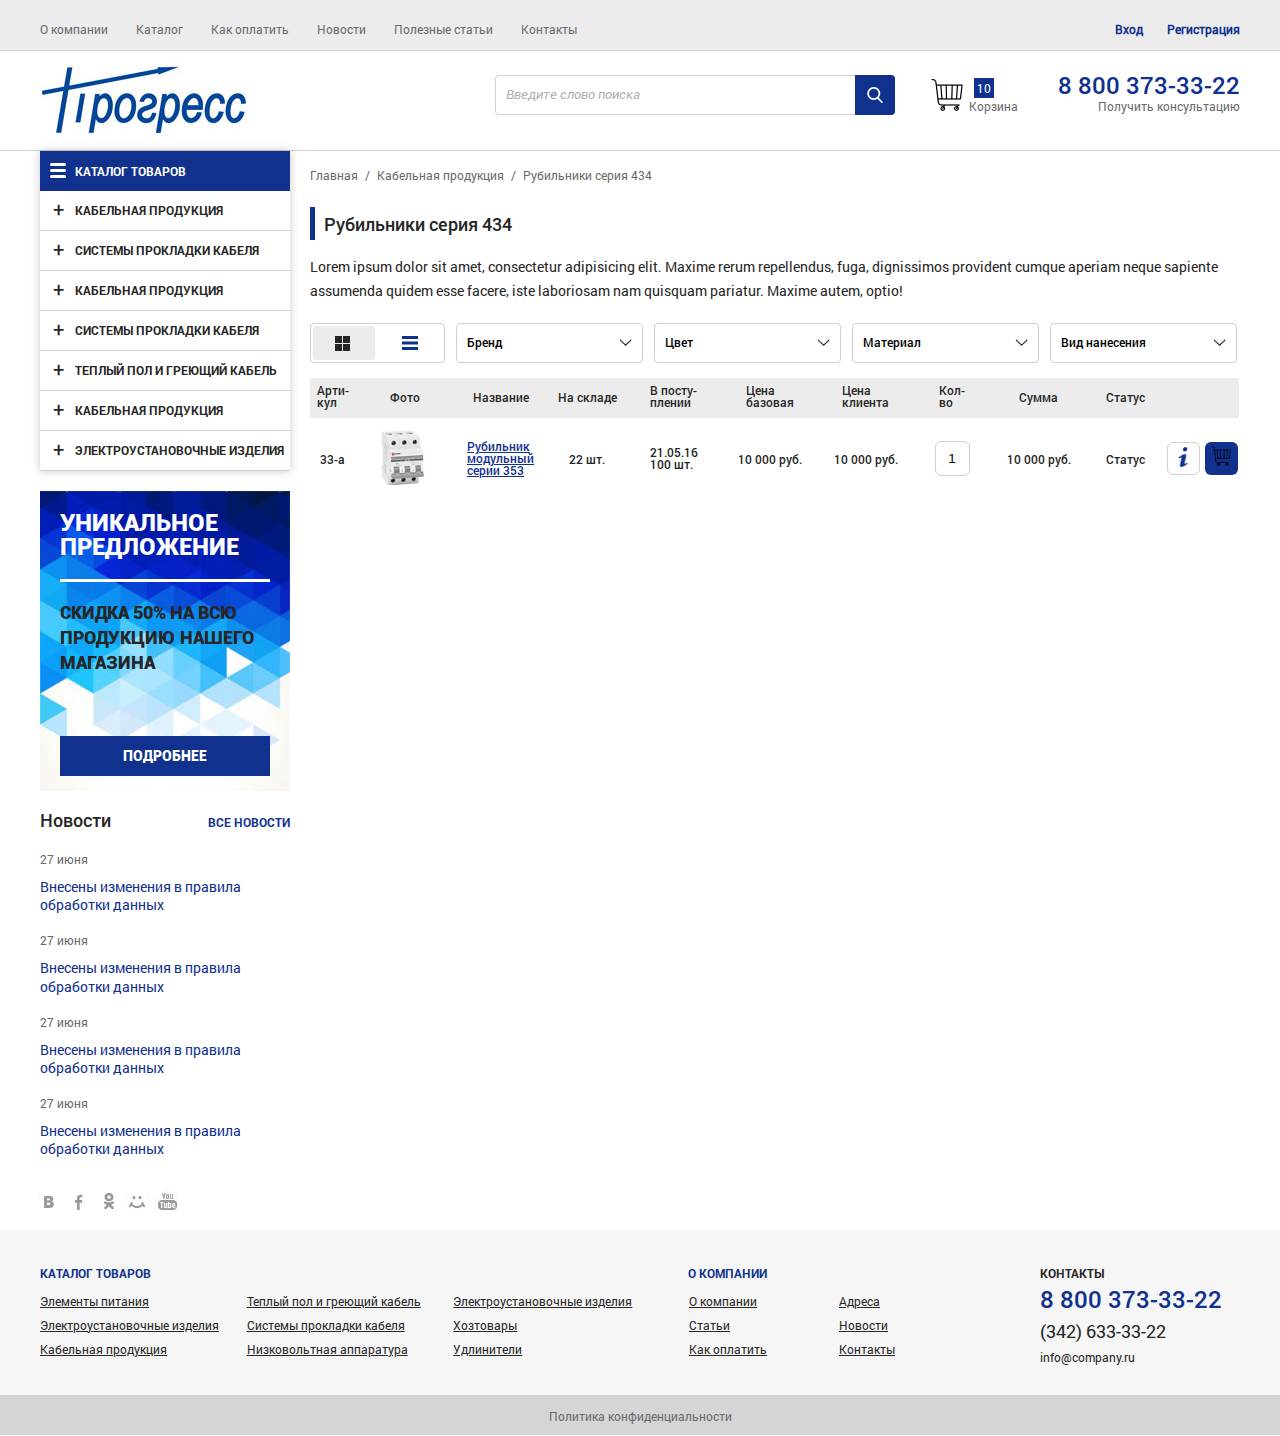
==== catalog in 1.html @ 2bf1ec5b "1" ====
<!DOCTYPE html>
<!--[if lt IE 7]><html lang="ru" class="lt-ie9 lt-ie8 lt-ie7"><![endif]-->
<!--[if IE 7]><html lang="ru" class="lt-ie9 lt-ie8"><![endif]-->
<!--[if IE 8]><html lang="ru" class="lt-ie9"><![endif]-->
<!--[if gt IE 8]><!-->
<html lang="ru">
<!--<![endif]-->

<head>
	<meta charset="utf-8" />
	<title>Прогресс</title>
	<meta name="description" content="" />
	<meta http-equiv="X-UA-Compatible" content="IE=edge" />
	<meta name="viewport" content="width=device-width, initial-scale=1">
	<link rel="stylesheet" href="css/fonts.css" />
	<link rel="stylesheet" href="css/main.css" />
	<link rel="stylesheet" href="css/responsive.css" />
	<link rel="stylesheet" href="libs/fancybox/jquery.fancybox.css" />
</head>

<body>
	<div class="wrapper">
		<header class="main_header">
			<div class="top_head">
				<div class="top_head_content">
					<div class="header_menu_btn">
						<div class="header_menu"></div>
					</div>
					<nav class="header_nav">
						<ul>
							<li><a href="">О компании</a></li>
							<li><a href="">Каталог</a></li>
							<li><a href="">Как оплатить</a></li>
							<li><a href="">Новости</a></li>
							<li><a href="">Полезные статьи</a></li>
							<li><a href="">Контакты</a></li>
						</ul>
					</nav>
					<nav class="header_nav_log">
						<ul>
							<li><a href="">Вход</a></li>
							<li><a href="">Регистрация</a></li>
						</ul>
					</nav>
				</div>
			</div>
			<div class="bottom_head">
				<div class="bottom_head_content">
					<div class="main_logo">Прогресс</div>
					<div class="bottom_head_r_block">
						<div class="search">
							<form action="">
								<input type="search" placeholder="Введите слово поиска" class="search__input">
								<input type="submit" value="" class="search__submit" value="">
								<div class="close_search" onclick="event.stopPropagation()"> &times;</div>
							</form>
						</div>
						<div class="mobile_phone"></div>
						<a class="head_cart">
							<div class="head_cart__img">
								<img src="img/cart.png" alt="">
							</div>
							<div class="head_cart_val">10</div>
							<br>
							<span>Корзина</span>
						</a>
						<div class="head_tel">
							<div class="cross">
								&times;
							</div>
							<span>Наш телефон:</span>
							<a href="tel:+88003733322" class="mobile_tel">8 800 373-33-22</a>
							<a href="#callback" class="order_call fancybox">Получить консультацию</a>
						</div>
					</div>
				</div>
			</div>
		</header>
		<!-- header -->
		<div class="content">
			<article class="main_content">
				<aside class="left_aside">
					<ul class="aside_catalog">
						<h2>Каталог товаров 
							<div class="mobile_catalog_img">
								<img class="mob_cg_btn" src="img/down.png" alt="">
							</div>
						</h2>
						<li><a href=""><span>Кабельная продукция</span></a>
							<ul class="aside_catalog_lev_2">
								<li onclick="event.stopPropagation()"><a href=""><span>Выключатель нагрузки</span></a>
									<ul class="aside_catalog_lev_3">
										<li onclick="event.stopPropagation()"><a href=""><span>Выключатель нагрузки 2</span></a>
											<ul class="aside_catalog_lev_4">
												<li onclick="event.stopPropagation()"><a href=""><span>Выключатель нагрузки 3</span></a>
													<ul class="aside_catalog_lev_5">
														<li onclick="event.stopPropagation()"><a href=""><span>Выключатель нагрузки 4000</span></a>
														</li>
														<li onclick="event.stopPropagation()"><a href=""><span>Выключатель нагрузки 4000</span></a>
														</li>
														<li onclick="event.stopPropagation()"><a href=""><span>Выключатель нагрузки 4000</span></a>
														</li>
													</ul>
												</li>
												<li onclick="event.stopPropagation()"><a href=""><span>Выключатель нагрузки 3</span></a>
													<ul class="aside_catalog_lev_5">
														<li onclick="event.stopPropagation()"><a href=""><span>Выключатель нагрузки 4000</span></a>
														</li>
														<li onclick="event.stopPropagation()"><a href=""><span>Выключатель нагрузки 4000</span></a>
														</li>
														<li onclick="event.stopPropagation()"><a href=""><span>Выключатель нагрузки 4000</span></a>
														</li>
													</ul>
												</li>
												<li onclick="event.stopPropagation()"><a href=""><span>Выключатель нагрузки 3</span></a>
													<ul class="aside_catalog_lev_5">
														<li onclick="event.stopPropagation()"><a href=""><span>Выключатель нагрузки 4000</span></a>
														</li>
														<li onclick="event.stopPropagation()"><a href=""><span>Выключатель нагрузки 4000</span></a>
														</li>
														<li onclick="event.stopPropagation()"><a href=""><span>Выключатель нагрузки 4000</span></a>
														</li>
													</ul>
												</li>
											</ul>
										</li>
										<li onclick="event.stopPropagation()"><a href=""><span>Выключатель нагрузки 2</span></a>
											<ul class="aside_catalog_lev_4">
												<li onclick="event.stopPropagation()"><a href=""><span>Выключатель нагрузки 3</span></a>
													<ul class="aside_catalog_lev_5">
														<li onclick="event.stopPropagation()"><a href=""><span>Выключатель нагрузки 4000</span></a>
														</li>
														<li onclick="event.stopPropagation()"><a href=""><span>Выключатель нагрузки 4000</span></a>
														</li>
														<li onclick="event.stopPropagation()"><a href=""><span>Выключатель нагрузки 4000</span></a>
														</li>
													</ul>
												</li>
												<li onclick="event.stopPropagation()"><a href=""><span>Выключатель нагрузки 3</span></a>
													<ul class="aside_catalog_lev_5">
														<li onclick="event.stopPropagation()"><a href=""><span>Выключатель нагрузки 4000</span></a>
														</li>
														<li onclick="event.stopPropagation()"><a href=""><span>Выключатель нагрузки 4000</span></a>
														</li>
														<li onclick="event.stopPropagation()"><a href=""><span>Выключатель нагрузки 4000</span></a>
														</li>
													</ul>
												</li>
												<li onclick="event.stopPropagation()"><a href=""><span>Выключатель нагрузки 3</span></a>
													<ul class="aside_catalog_lev_5">
														<li onclick="event.stopPropagation()"><a href=""><span>Выключатель нагрузки 4000</span></a>
														</li>
														<li onclick="event.stopPropagation()"><a href=""><span>Выключатель нагрузки 4000</span></a>
														</li>
														<li onclick="event.stopPropagation()"><a href=""><span>Выключатель нагрузки 4000</span></a>
														</li>
													</ul>
												</li>
											</ul>
										</li>
										<li onclick="event.stopPropagation()"><a href=""><span>Выключатель нагрузки 2</span></a>
											<ul class="aside_catalog_lev_4">
												<li onclick="event.stopPropagation()"><a href=""><span>Выключатель нагрузки 3</span></a>
													<ul class="aside_catalog_lev_5">
														<li onclick="event.stopPropagation()"><a href=""><span>Выключатель нагрузки 4000</span></a>
														</li>
														<li onclick="event.stopPropagation()"><a href=""><span>Выключатель нагрузки 4000</span></a>
														</li>
														<li onclick="event.stopPropagation()"><a href=""><span>Выключатель нагрузки 4000</span></a>
														</li>
													</ul>
												</li>
												<li onclick="event.stopPropagation()"><a href=""><span>Выключатель нагрузки 3</span></a>
													<ul class="aside_catalog_lev_5">
														<li onclick="event.stopPropagation()"><a href=""><span>Выключатель нагрузки 4000</span></a>
														</li>
														<li onclick="event.stopPropagation()"><a href=""><span>Выключатель нагрузки 4000</span></a>
														</li>
														<li onclick="event.stopPropagation()"><a href=""><span>Выключатель нагрузки 4000</span></a>
														</li>
													</ul>
												</li>
												<li onclick="event.stopPropagation()"><a href=""><span>Выключатель нагрузки 3</span></a>
													<ul class="aside_catalog_lev_5">
														<li onclick="event.stopPropagation()"><a href=""><span>Выключатель нагрузки 4000</span></a>
														</li>
														<li onclick="event.stopPropagation()"><a href=""><span>Выключатель нагрузки 4000</span></a>
														</li>
														<li onclick="event.stopPropagation()"><a href=""><span>Выключатель нагрузки 4000</span></a>
														</li>
													</ul>
												</li>
											</ul>
										</li>
									</ul>
								</li>
								<li onclick="event.stopPropagation()"><a href=""><span>Выключатель нагрузки</span></a>
									<ul class="aside_catalog_lev_3">
										<li onclick="event.stopPropagation()"><a href=""><span>Выключатель нагрузки 2</span></a>
											<ul class="aside_catalog_lev_4">
												<li onclick="event.stopPropagation()"><a href=""><span>Выключатель нагрузки 3</span></a>
													<ul class="aside_catalog_lev_5">
														<li onclick="event.stopPropagation()"><a href=""><span>Выключатель нагрузки 4000</span></a>
														</li>
														<li onclick="event.stopPropagation()"><a href=""><span>Выключатель нагрузки 4000</span></a>
														</li>
														<li onclick="event.stopPropagation()"><a href=""><span>Выключатель нагрузки 4000</span></a>
														</li>
													</ul>
												</li>
												<li onclick="event.stopPropagation()"><a href=""><span>Выключатель нагрузки 3</span></a>
													<ul class="aside_catalog_lev_5">
														<li onclick="event.stopPropagation()"><a href=""><span>Выключатель нагрузки 4000</span></a>
														</li>
														<li onclick="event.stopPropagation()"><a href=""><span>Выключатель нагрузки 4000</span></a>
														</li>
														<li onclick="event.stopPropagation()"><a href=""><span>Выключатель нагрузки 4000</span></a>
														</li>
													</ul>
												</li>
												<li onclick="event.stopPropagation()"><a href=""><span>Выключатель нагрузки 3</span></a>
													<ul class="aside_catalog_lev_5">
														<li onclick="event.stopPropagation()"><a href=""><span>Выключатель нагрузки 4000</span></a>
														</li>
														<li onclick="event.stopPropagation()"><a href=""><span>Выключатель нагрузки 4000</span></a>
														</li>
														<li onclick="event.stopPropagation()"><a href=""><span>Выключатель нагрузки 4000</span></a>
														</li>
													</ul>
												</li>
											</ul>
										</li>
										<li onclick="event.stopPropagation()"><a href=""><span>Выключатель нагрузки 2</span></a>
											<ul class="aside_catalog_lev_4">
												<li onclick="event.stopPropagation()"><a href=""><span>Выключатель нагрузки 3</span></a>
													<ul class="aside_catalog_lev_5">
														<li onclick="event.stopPropagation()"><a href=""><span>Выключатель нагрузки 4000</span></a>
														</li>
														<li onclick="event.stopPropagation()"><a href=""><span>Выключатель нагрузки 4000</span></a>
														</li>
														<li onclick="event.stopPropagation()"><a href=""><span>Выключатель нагрузки 4000</span></a>
														</li>
													</ul>
												</li>
												<li onclick="event.stopPropagation()"><a href=""><span>Выключатель нагрузки 3</span></a>
													<ul class="aside_catalog_lev_5">
														<li onclick="event.stopPropagation()"><a href=""><span>Выключатель нагрузки 4000</span></a>
														</li>
														<li onclick="event.stopPropagation()"><a href=""><span>Выключатель нагрузки 4000</span></a>
														</li>
														<li onclick="event.stopPropagation()"><a href=""><span>Выключатель нагрузки 4000</span></a>
														</li>
													</ul>
												</li>
												<li onclick="event.stopPropagation()"><a href=""><span>Выключатель нагрузки 3</span></a>
													<ul class="aside_catalog_lev_5">
														<li onclick="event.stopPropagation()"><a href=""><span>Выключатель нагрузки 4000</span></a>
														</li>
														<li onclick="event.stopPropagation()"><a href=""><span>Выключатель нагрузки 4000</span></a>
														</li>
														<li onclick="event.stopPropagation()"><a href=""><span>Выключатель нагрузки 4000</span></a>
														</li>
													</ul>
												</li>
											</ul>
										</li>
										<li onclick="event.stopPropagation()"><a href=""><span>Выключатель нагрузки 2</span></a>
											<ul class="aside_catalog_lev_4">
												<li onclick="event.stopPropagation()"><a href=""><span>Выключатель нагрузки 3</span></a>
													<ul class="aside_catalog_lev_5">
														<li onclick="event.stopPropagation()"><a href=""><span>Выключатель нагрузки 4000</span></a>
														</li>
														<li onclick="event.stopPropagation()"><a href=""><span>Выключатель нагрузки 4000</span></a>
														</li>
														<li onclick="event.stopPropagation()"><a href=""><span>Выключатель нагрузки 4000</span></a>
														</li>
													</ul>
												</li>
												<li onclick="event.stopPropagation()"><a href=""><span>Выключатель нагрузки 3</span></a>
													<ul class="aside_catalog_lev_5">
														<li onclick="event.stopPropagation()"><a href=""><span>Выключатель нагрузки 4000</span></a>
														</li>
														<li onclick="event.stopPropagation()"><a href=""><span>Выключатель нагрузки 4000</span></a>
														</li>
														<li onclick="event.stopPropagation()"><a href=""><span>Выключатель нагрузки 4000</span></a>
														</li>
													</ul>
												</li>
												<li onclick="event.stopPropagation()"><a href=""><span>Выключатель нагрузки 3</span></a>
													<ul class="aside_catalog_lev_5">
														<li onclick="event.stopPropagation()"><a href=""><span>Выключатель нагрузки 4000</span></a>
														</li>
														<li onclick="event.stopPropagation()"><a href=""><span>Выключатель нагрузки 4000</span></a>
														</li>
														<li onclick="event.stopPropagation()"><a href=""><span>Выключатель нагрузки 4000</span></a>
														</li>
													</ul>
												</li>
											</ul>
										</li>
									</ul>
								</li>
							</ul>
						</li>
						<li><a href=""><span>Системы прокладки кабеля</span></a>
							<ul class="aside_catalog_lev_2">
								<li onclick="event.stopPropagation()"><a href=""><span>Выключатель нагрузки</span></a>
									<ul class="aside_catalog_lev_3">
										<li onclick="event.stopPropagation()"><a href=""><span>Выключатель нагрузки 2</span></a>
											<ul class="aside_catalog_lev_4">
												<li onclick="event.stopPropagation()"><a href=""><span>Выключатель нагрузки 3</span></a>
													<ul class="aside_catalog_lev_5">
														<li onclick="event.stopPropagation()"><a href=""><span>Выключатель нагрузки 4000</span></a>
														</li>
														<li onclick="event.stopPropagation()"><a href=""><span>Выключатель нагрузки 4000</span></a>
														</li>
														<li onclick="event.stopPropagation()"><a href=""><span>Выключатель нагрузки 4000</span></a>
														</li>
													</ul>
												</li>
												<li onclick="event.stopPropagation()"><a href=""><span>Выключатель нагрузки 3</span></a>
													<ul class="aside_catalog_lev_5">
														<li onclick="event.stopPropagation()"><a href=""><span>Выключатель нагрузки 4000</span></a>
														</li>
														<li onclick="event.stopPropagation()"><a href=""><span>Выключатель нагрузки 4000</span></a>
														</li>
														<li onclick="event.stopPropagation()"><a href=""><span>Выключатель нагрузки 4000</span></a>
														</li>
													</ul>
												</li>
												<li onclick="event.stopPropagation()"><a href=""><span>Выключатель нагрузки 3</span></a>
													<ul class="aside_catalog_lev_5">
														<li onclick="event.stopPropagation()"><a href=""><span>Выключатель нагрузки 4000</span></a>
														</li>
														<li onclick="event.stopPropagation()"><a href=""><span>Выключатель нагрузки 4000</span></a>
														</li>
														<li onclick="event.stopPropagation()"><a href=""><span>Выключатель нагрузки 4000</span></a>
														</li>
													</ul>
												</li>
											</ul>
										</li>
										<li onclick="event.stopPropagation()"><a href=""><span>Выключатель нагрузки 2</span></a>
											<ul class="aside_catalog_lev_4">
												<li onclick="event.stopPropagation()"><a href=""><span>Выключатель нагрузки 3</span></a>
													<ul class="aside_catalog_lev_5">
														<li onclick="event.stopPropagation()"><a href=""><span>Выключатель нагрузки 4000</span></a>
														</li>
														<li onclick="event.stopPropagation()"><a href=""><span>Выключатель нагрузки 4000</span></a>
														</li>
														<li onclick="event.stopPropagation()"><a href=""><span>Выключатель нагрузки 4000</span></a>
														</li>
													</ul>
												</li>
												<li onclick="event.stopPropagation()"><a href=""><span>Выключатель нагрузки 3</span></a>
													<ul class="aside_catalog_lev_5">
														<li onclick="event.stopPropagation()"><a href=""><span>Выключатель нагрузки 4000</span></a>
														</li>
														<li onclick="event.stopPropagation()"><a href=""><span>Выключатель нагрузки 4000</span></a>
														</li>
														<li onclick="event.stopPropagation()"><a href=""><span>Выключатель нагрузки 4000</span></a>
														</li>
													</ul>
												</li>
												<li onclick="event.stopPropagation()"><a href=""><span>Выключатель нагрузки 3</span></a>
													<ul class="aside_catalog_lev_5">
														<li onclick="event.stopPropagation()"><a href=""><span>Выключатель нагрузки 4000</span></a>
														</li>
														<li onclick="event.stopPropagation()"><a href=""><span>Выключатель нагрузки 4000</span></a>
														</li>
														<li onclick="event.stopPropagation()"><a href=""><span>Выключатель нагрузки 4000</span></a>
														</li>
													</ul>
												</li>
											</ul>
										</li>
										<li onclick="event.stopPropagation()"><a href=""><span>Выключатель нагрузки 2</span></a>
											<ul class="aside_catalog_lev_4">
												<li onclick="event.stopPropagation()"><a href=""><span>Выключатель нагрузки 3</span></a>
													<ul class="aside_catalog_lev_5">
														<li onclick="event.stopPropagation()"><a href=""><span>Выключатель нагрузки 4000</span></a>
														</li>
														<li onclick="event.stopPropagation()"><a href=""><span>Выключатель нагрузки 4000</span></a>
														</li>
														<li onclick="event.stopPropagation()"><a href=""><span>Выключатель нагрузки 4000</span></a>
														</li>
													</ul>
												</li>
												<li onclick="event.stopPropagation()"><a href=""><span>Выключатель нагрузки 3</span></a>
													<ul class="aside_catalog_lev_5">
														<li onclick="event.stopPropagation()"><a href=""><span>Выключатель нагрузки 4000</span></a>
														</li>
														<li onclick="event.stopPropagation()"><a href=""><span>Выключатель нагрузки 4000</span></a>
														</li>
														<li onclick="event.stopPropagation()"><a href=""><span>Выключатель нагрузки 4000</span></a>
														</li>
													</ul>
												</li>
												<li onclick="event.stopPropagation()"><a href=""><span>Выключатель нагрузки 3</span></a>
													<ul class="aside_catalog_lev_5">
														<li onclick="event.stopPropagation()"><a href=""><span>Выключатель нагрузки 4000</span></a>
														</li>
														<li onclick="event.stopPropagation()"><a href=""><span>Выключатель нагрузки 4000</span></a>
														</li>
														<li onclick="event.stopPropagation()"><a href=""><span>Выключатель нагрузки 4000</span></a>
														</li>
													</ul>
												</li>
											</ul>
										</li>
									</ul>
								</li>
								<li onclick="event.stopPropagation()"><a href=""><span>Выключатель нагрузки</span></a>
									<ul class="aside_catalog_lev_3">
										<li onclick="event.stopPropagation()"><a href=""><span>Выключатель нагрузки 2</span></a>
											<ul class="aside_catalog_lev_4">
												<li onclick="event.stopPropagation()"><a href=""><span>Выключатель нагрузки 3</span></a>
													<ul class="aside_catalog_lev_5">
														<li onclick="event.stopPropagation()"><a href=""><span>Выключатель нагрузки 4000</span></a>
														</li>
														<li onclick="event.stopPropagation()"><a href=""><span>Выключатель нагрузки 4000</span></a>
														</li>
														<li onclick="event.stopPropagation()"><a href=""><span>Выключатель нагрузки 4000</span></a>
														</li>
													</ul>
												</li>
												<li onclick="event.stopPropagation()"><a href=""><span>Выключатель нагрузки 3</span></a>
													<ul class="aside_catalog_lev_5">
														<li onclick="event.stopPropagation()"><a href=""><span>Выключатель нагрузки 4000</span></a>
														</li>
														<li onclick="event.stopPropagation()"><a href=""><span>Выключатель нагрузки 4000</span></a>
														</li>
														<li onclick="event.stopPropagation()"><a href=""><span>Выключатель нагрузки 4000</span></a>
														</li>
													</ul>
												</li>
												<li onclick="event.stopPropagation()"><a href=""><span>Выключатель нагрузки 3</span></a>
													<ul class="aside_catalog_lev_5">
														<li onclick="event.stopPropagation()"><a href=""><span>Выключатель нагрузки 4000</span></a>
														</li>
														<li onclick="event.stopPropagation()"><a href=""><span>Выключатель нагрузки 4000</span></a>
														</li>
														<li onclick="event.stopPropagation()"><a href=""><span>Выключатель нагрузки 4000</span></a>
														</li>
													</ul>
												</li>
											</ul>
										</li>
										<li onclick="event.stopPropagation()"><a href=""><span>Выключатель нагрузки 2</span></a>
											<ul class="aside_catalog_lev_4">
												<li onclick="event.stopPropagation()"><a href=""><span>Выключатель нагрузки 3</span></a>
													<ul class="aside_catalog_lev_5">
														<li onclick="event.stopPropagation()"><a href=""><span>Выключатель нагрузки 4000</span></a>
														</li>
														<li onclick="event.stopPropagation()"><a href=""><span>Выключатель нагрузки 4000</span></a>
														</li>
														<li onclick="event.stopPropagation()"><a href=""><span>Выключатель нагрузки 4000</span></a>
														</li>
													</ul>
												</li>
												<li onclick="event.stopPropagation()"><a href=""><span>Выключатель нагрузки 3</span></a>
													<ul class="aside_catalog_lev_5">
														<li onclick="event.stopPropagation()"><a href=""><span>Выключатель нагрузки 4000</span></a>
														</li>
														<li onclick="event.stopPropagation()"><a href=""><span>Выключатель нагрузки 4000</span></a>
														</li>
														<li onclick="event.stopPropagation()"><a href=""><span>Выключатель нагрузки 4000</span></a>
														</li>
													</ul>
												</li>
												<li onclick="event.stopPropagation()"><a href=""><span>Выключатель нагрузки 3</span></a>
													<ul class="aside_catalog_lev_5">
														<li onclick="event.stopPropagation()"><a href=""><span>Выключатель нагрузки 4000</span></a>
														</li>
														<li onclick="event.stopPropagation()"><a href=""><span>Выключатель нагрузки 4000</span></a>
														</li>
														<li onclick="event.stopPropagation()"><a href=""><span>Выключатель нагрузки 4000</span></a>
														</li>
													</ul>
												</li>
											</ul>
										</li>
										<li onclick="event.stopPropagation()"><a href=""><span>Выключатель нагрузки 2</span></a>
											<ul class="aside_catalog_lev_4">
												<li onclick="event.stopPropagation()"><a href=""><span>Выключатель нагрузки 3</span></a>
													<ul class="aside_catalog_lev_5">
														<li onclick="event.stopPropagation()"><a href=""><span>Выключатель нагрузки 4000</span></a>
														</li>
														<li onclick="event.stopPropagation()"><a href=""><span>Выключатель нагрузки 4000</span></a>
														</li>
														<li onclick="event.stopPropagation()"><a href=""><span>Выключатель нагрузки 4000</span></a>
														</li>
													</ul>
												</li>
												<li onclick="event.stopPropagation()"><a href=""><span>Выключатель нагрузки 3</span></a>
													<ul class="aside_catalog_lev_5">
														<li onclick="event.stopPropagation()"><a href=""><span>Выключатель нагрузки 4000</span></a>
														</li>
														<li onclick="event.stopPropagation()"><a href=""><span>Выключатель нагрузки 4000</span></a>
														</li>
														<li onclick="event.stopPropagation()"><a href=""><span>Выключатель нагрузки 4000</span></a>
														</li>
													</ul>
												</li>
												<li onclick="event.stopPropagation()"><a href=""><span>Выключатель нагрузки 3</span></a>
													<ul class="aside_catalog_lev_5">
														<li onclick="event.stopPropagation()"><a href=""><span>Выключатель нагрузки 4000</span></a>
														</li>
														<li onclick="event.stopPropagation()"><a href=""><span>Выключатель нагрузки 4000</span></a>
														</li>
														<li onclick="event.stopPropagation()"><a href=""><span>Выключатель нагрузки 4000</span></a>
														</li>
													</ul>
												</li>
											</ul>
										</li>
									</ul>
								</li>
							</ul>
						</li>
						<li><a href=""><span>Кабельная продукция</span></a>
							<ul class="aside_catalog_lev_2">
								<li onclick="event.stopPropagation()"><a href=""><span>Выключатель нагрузки</span></a>
									<ul class="aside_catalog_lev_3">
										<li onclick="event.stopPropagation()"><a href=""><span>Выключатель нагрузки 2</span></a>
											<ul class="aside_catalog_lev_4">
												<li onclick="event.stopPropagation()"><a href=""><span>Выключатель нагрузки 3</span></a>
													<ul class="aside_catalog_lev_5">
														<li onclick="event.stopPropagation()"><a href=""><span>Выключатель нагрузки 4000</span></a>
														</li>
														<li onclick="event.stopPropagation()"><a href=""><span>Выключатель нагрузки 4000</span></a>
														</li>
														<li onclick="event.stopPropagation()"><a href=""><span>Выключатель нагрузки 4000</span></a>
														</li>
													</ul>
												</li>
												<li onclick="event.stopPropagation()"><a href=""><span>Выключатель нагрузки 3</span></a>
													<ul class="aside_catalog_lev_5">
														<li onclick="event.stopPropagation()"><a href=""><span>Выключатель нагрузки 4000</span></a>
														</li>
														<li onclick="event.stopPropagation()"><a href=""><span>Выключатель нагрузки 4000</span></a>
														</li>
														<li onclick="event.stopPropagation()"><a href=""><span>Выключатель нагрузки 4000</span></a>
														</li>
													</ul>
												</li>
												<li onclick="event.stopPropagation()"><a href=""><span>Выключатель нагрузки 3</span></a>
													<ul class="aside_catalog_lev_5">
														<li onclick="event.stopPropagation()"><a href=""><span>Выключатель нагрузки 4000</span></a>
														</li>
														<li onclick="event.stopPropagation()"><a href=""><span>Выключатель нагрузки 4000</span></a>
														</li>
														<li onclick="event.stopPropagation()"><a href=""><span>Выключатель нагрузки 4000</span></a>
														</li>
													</ul>
												</li>
											</ul>
										</li>
										<li onclick="event.stopPropagation()"><a href=""><span>Выключатель нагрузки 2</span></a>
											<ul class="aside_catalog_lev_4">
												<li onclick="event.stopPropagation()"><a href=""><span>Выключатель нагрузки 3</span></a>
													<ul class="aside_catalog_lev_5">
														<li onclick="event.stopPropagation()"><a href=""><span>Выключатель нагрузки 4000</span></a>
														</li>
														<li onclick="event.stopPropagation()"><a href=""><span>Выключатель нагрузки 4000</span></a>
														</li>
														<li onclick="event.stopPropagation()"><a href=""><span>Выключатель нагрузки 4000</span></a>
														</li>
													</ul>
												</li>
												<li onclick="event.stopPropagation()"><a href=""><span>Выключатель нагрузки 3</span></a>
													<ul class="aside_catalog_lev_5">
														<li onclick="event.stopPropagation()"><a href=""><span>Выключатель нагрузки 4000</span></a>
														</li>
														<li onclick="event.stopPropagation()"><a href=""><span>Выключатель нагрузки 4000</span></a>
														</li>
														<li onclick="event.stopPropagation()"><a href=""><span>Выключатель нагрузки 4000</span></a>
														</li>
													</ul>
												</li>
												<li onclick="event.stopPropagation()"><a href=""><span>Выключатель нагрузки 3</span></a>
													<ul class="aside_catalog_lev_5">
														<li onclick="event.stopPropagation()"><a href=""><span>Выключатель нагрузки 4000</span></a>
														</li>
														<li onclick="event.stopPropagation()"><a href=""><span>Выключатель нагрузки 4000</span></a>
														</li>
														<li onclick="event.stopPropagation()"><a href=""><span>Выключатель нагрузки 4000</span></a>
														</li>
													</ul>
												</li>
											</ul>
										</li>
										<li onclick="event.stopPropagation()"><a href=""><span>Выключатель нагрузки 2</span></a>
											<ul class="aside_catalog_lev_4">
												<li onclick="event.stopPropagation()"><a href=""><span>Выключатель нагрузки 3</span></a>
													<ul class="aside_catalog_lev_5">
														<li onclick="event.stopPropagation()"><a href=""><span>Выключатель нагрузки 4000</span></a>
														</li>
														<li onclick="event.stopPropagation()"><a href=""><span>Выключатель нагрузки 4000</span></a>
														</li>
														<li onclick="event.stopPropagation()"><a href=""><span>Выключатель нагрузки 4000</span></a>
														</li>
													</ul>
												</li>
												<li onclick="event.stopPropagation()"><a href=""><span>Выключатель нагрузки 3</span></a>
													<ul class="aside_catalog_lev_5">
														<li onclick="event.stopPropagation()"><a href=""><span>Выключатель нагрузки 4000</span></a>
														</li>
														<li onclick="event.stopPropagation()"><a href=""><span>Выключатель нагрузки 4000</span></a>
														</li>
														<li onclick="event.stopPropagation()"><a href=""><span>Выключатель нагрузки 4000</span></a>
														</li>
													</ul>
												</li>
												<li onclick="event.stopPropagation()"><a href=""><span>Выключатель нагрузки 3</span></a>
													<ul class="aside_catalog_lev_5">
														<li onclick="event.stopPropagation()"><a href=""><span>Выключатель нагрузки 4000</span></a>
														</li>
														<li onclick="event.stopPropagation()"><a href=""><span>Выключатель нагрузки 4000</span></a>
														</li>
														<li onclick="event.stopPropagation()"><a href=""><span>Выключатель нагрузки 4000</span></a>
														</li>
													</ul>
												</li>
											</ul>
										</li>
									</ul>
								</li>
								<li onclick="event.stopPropagation()"><a href=""><span>Выключатель нагрузки</span></a>
									<ul class="aside_catalog_lev_3">
										<li onclick="event.stopPropagation()"><a href=""><span>Выключатель нагрузки 2</span></a>
											<ul class="aside_catalog_lev_4">
												<li onclick="event.stopPropagation()"><a href=""><span>Выключатель нагрузки 3</span></a>
													<ul class="aside_catalog_lev_5">
														<li onclick="event.stopPropagation()"><a href=""><span>Выключатель нагрузки 4000</span></a>
														</li>
														<li onclick="event.stopPropagation()"><a href=""><span>Выключатель нагрузки 4000</span></a>
														</li>
														<li onclick="event.stopPropagation()"><a href=""><span>Выключатель нагрузки 4000</span></a>
														</li>
													</ul>
												</li>
												<li onclick="event.stopPropagation()"><a href=""><span>Выключатель нагрузки 3</span></a>
													<ul class="aside_catalog_lev_5">
														<li onclick="event.stopPropagation()"><a href=""><span>Выключатель нагрузки 4000</span></a>
														</li>
														<li onclick="event.stopPropagation()"><a href=""><span>Выключатель нагрузки 4000</span></a>
														</li>
														<li onclick="event.stopPropagation()"><a href=""><span>Выключатель нагрузки 4000</span></a>
														</li>
													</ul>
												</li>
												<li onclick="event.stopPropagation()"><a href=""><span>Выключатель нагрузки 3</span></a>
													<ul class="aside_catalog_lev_5">
														<li onclick="event.stopPropagation()"><a href=""><span>Выключатель нагрузки 4000</span></a>
														</li>
														<li onclick="event.stopPropagation()"><a href=""><span>Выключатель нагрузки 4000</span></a>
														</li>
														<li onclick="event.stopPropagation()"><a href=""><span>Выключатель нагрузки 4000</span></a>
														</li>
													</ul>
												</li>
											</ul>
										</li>
										<li onclick="event.stopPropagation()"><a href=""><span>Выключатель нагрузки 2</span></a>
											<ul class="aside_catalog_lev_4">
												<li onclick="event.stopPropagation()"><a href=""><span>Выключатель нагрузки 3</span></a>
													<ul class="aside_catalog_lev_5">
														<li onclick="event.stopPropagation()"><a href=""><span>Выключатель нагрузки 4000</span></a>
														</li>
														<li onclick="event.stopPropagation()"><a href=""><span>Выключатель нагрузки 4000</span></a>
														</li>
														<li onclick="event.stopPropagation()"><a href=""><span>Выключатель нагрузки 4000</span></a>
														</li>
													</ul>
												</li>
												<li onclick="event.stopPropagation()"><a href=""><span>Выключатель нагрузки 3</span></a>
													<ul class="aside_catalog_lev_5">
														<li onclick="event.stopPropagation()"><a href=""><span>Выключатель нагрузки 4000</span></a>
														</li>
														<li onclick="event.stopPropagation()"><a href=""><span>Выключатель нагрузки 4000</span></a>
														</li>
														<li onclick="event.stopPropagation()"><a href=""><span>Выключатель нагрузки 4000</span></a>
														</li>
													</ul>
												</li>
												<li onclick="event.stopPropagation()"><a href=""><span>Выключатель нагрузки 3</span></a>
													<ul class="aside_catalog_lev_5">
														<li onclick="event.stopPropagation()"><a href=""><span>Выключатель нагрузки 4000</span></a>
														</li>
														<li onclick="event.stopPropagation()"><a href=""><span>Выключатель нагрузки 4000</span></a>
														</li>
														<li onclick="event.stopPropagation()"><a href=""><span>Выключатель нагрузки 4000</span></a>
														</li>
													</ul>
												</li>
											</ul>
										</li>
										<li onclick="event.stopPropagation()"><a href=""><span>Выключатель нагрузки 2</span></a>
											<ul class="aside_catalog_lev_4">
												<li onclick="event.stopPropagation()"><a href=""><span>Выключатель нагрузки 3</span></a>
													<ul class="aside_catalog_lev_5">
														<li onclick="event.stopPropagation()"><a href=""><span>Выключатель нагрузки 4000</span></a>
														</li>
														<li onclick="event.stopPropagation()"><a href=""><span>Выключатель нагрузки 4000</span></a>
														</li>
														<li onclick="event.stopPropagation()"><a href=""><span>Выключатель нагрузки 4000</span></a>
														</li>
													</ul>
												</li>
												<li onclick="event.stopPropagation()"><a href=""><span>Выключатель нагрузки 3</span></a>
													<ul class="aside_catalog_lev_5">
														<li onclick="event.stopPropagation()"><a href=""><span>Выключатель нагрузки 4000</span></a>
														</li>
														<li onclick="event.stopPropagation()"><a href=""><span>Выключатель нагрузки 4000</span></a>
														</li>
														<li onclick="event.stopPropagation()"><a href=""><span>Выключатель нагрузки 4000</span></a>
														</li>
													</ul>
												</li>
												<li onclick="event.stopPropagation()"><a href=""><span>Выключатель нагрузки 3</span></a>
													<ul class="aside_catalog_lev_5">
														<li onclick="event.stopPropagation()"><a href=""><span>Выключатель нагрузки 4000</span></a>
														</li>
														<li onclick="event.stopPropagation()"><a href=""><span>Выключатель нагрузки 4000</span></a>
														</li>
														<li onclick="event.stopPropagation()"><a href=""><span>Выключатель нагрузки 4000</span></a>
														</li>
													</ul>
												</li>
											</ul>
										</li>
									</ul>
								</li>
							</ul>
						</li>
						<li><a href=""><span>Системы прокладки кабеля</span></a>
							<ul class="aside_catalog_lev_2">
								<li onclick="event.stopPropagation()"><a href=""><span>Выключатель нагрузки</span></a>
									<ul class="aside_catalog_lev_3">
										<li onclick="event.stopPropagation()"><a href=""><span>Выключатель нагрузки 2</span></a>
											<ul class="aside_catalog_lev_4">
												<li onclick="event.stopPropagation()"><a href=""><span>Выключатель нагрузки 3</span></a>
													<ul class="aside_catalog_lev_5">
														<li onclick="event.stopPropagation()"><a href=""><span>Выключатель нагрузки 4000</span></a>
														</li>
														<li onclick="event.stopPropagation()"><a href=""><span>Выключатель нагрузки 4000</span></a>
														</li>
														<li onclick="event.stopPropagation()"><a href=""><span>Выключатель нагрузки 4000</span></a>
														</li>
													</ul>
												</li>
												<li onclick="event.stopPropagation()"><a href=""><span>Выключатель нагрузки 3</span></a>
													<ul class="aside_catalog_lev_5">
														<li onclick="event.stopPropagation()"><a href=""><span>Выключатель нагрузки 4000</span></a>
														</li>
														<li onclick="event.stopPropagation()"><a href=""><span>Выключатель нагрузки 4000</span></a>
														</li>
														<li onclick="event.stopPropagation()"><a href=""><span>Выключатель нагрузки 4000</span></a>
														</li>
													</ul>
												</li>
												<li onclick="event.stopPropagation()"><a href=""><span>Выключатель нагрузки 3</span></a>
													<ul class="aside_catalog_lev_5">
														<li onclick="event.stopPropagation()"><a href=""><span>Выключатель нагрузки 4000</span></a>
														</li>
														<li onclick="event.stopPropagation()"><a href=""><span>Выключатель нагрузки 4000</span></a>
														</li>
														<li onclick="event.stopPropagation()"><a href=""><span>Выключатель нагрузки 4000</span></a>
														</li>
													</ul>
												</li>
											</ul>
										</li>
										<li onclick="event.stopPropagation()"><a href=""><span>Выключатель нагрузки 2</span></a>
											<ul class="aside_catalog_lev_4">
												<li onclick="event.stopPropagation()"><a href=""><span>Выключатель нагрузки 3</span></a>
													<ul class="aside_catalog_lev_5">
														<li onclick="event.stopPropagation()"><a href=""><span>Выключатель нагрузки 4000</span></a>
														</li>
														<li onclick="event.stopPropagation()"><a href=""><span>Выключатель нагрузки 4000</span></a>
														</li>
														<li onclick="event.stopPropagation()"><a href=""><span>Выключатель нагрузки 4000</span></a>
														</li>
													</ul>
												</li>
												<li onclick="event.stopPropagation()"><a href=""><span>Выключатель нагрузки 3</span></a>
													<ul class="aside_catalog_lev_5">
														<li onclick="event.stopPropagation()"><a href=""><span>Выключатель нагрузки 4000</span></a>
														</li>
														<li onclick="event.stopPropagation()"><a href=""><span>Выключатель нагрузки 4000</span></a>
														</li>
														<li onclick="event.stopPropagation()"><a href=""><span>Выключатель нагрузки 4000</span></a>
														</li>
													</ul>
												</li>
												<li onclick="event.stopPropagation()"><a href=""><span>Выключатель нагрузки 3</span></a>
													<ul class="aside_catalog_lev_5">
														<li onclick="event.stopPropagation()"><a href=""><span>Выключатель нагрузки 4000</span></a>
														</li>
														<li onclick="event.stopPropagation()"><a href=""><span>Выключатель нагрузки 4000</span></a>
														</li>
														<li onclick="event.stopPropagation()"><a href=""><span>Выключатель нагрузки 4000</span></a>
														</li>
													</ul>
												</li>
											</ul>
										</li>
										<li onclick="event.stopPropagation()"><a href=""><span>Выключатель нагрузки 2</span></a>
											<ul class="aside_catalog_lev_4">
												<li onclick="event.stopPropagation()"><a href=""><span>Выключатель нагрузки 3</span></a>
													<ul class="aside_catalog_lev_5">
														<li onclick="event.stopPropagation()"><a href=""><span>Выключатель нагрузки 4000</span></a>
														</li>
														<li onclick="event.stopPropagation()"><a href=""><span>Выключатель нагрузки 4000</span></a>
														</li>
														<li onclick="event.stopPropagation()"><a href=""><span>Выключатель нагрузки 4000</span></a>
														</li>
													</ul>
												</li>
												<li onclick="event.stopPropagation()"><a href=""><span>Выключатель нагрузки 3</span></a>
													<ul class="aside_catalog_lev_5">
														<li onclick="event.stopPropagation()"><a href=""><span>Выключатель нагрузки 4000</span></a>
														</li>
														<li onclick="event.stopPropagation()"><a href=""><span>Выключатель нагрузки 4000</span></a>
														</li>
														<li onclick="event.stopPropagation()"><a href=""><span>Выключатель нагрузки 4000</span></a>
														</li>
													</ul>
												</li>
												<li onclick="event.stopPropagation()"><a href=""><span>Выключатель нагрузки 3</span></a>
													<ul class="aside_catalog_lev_5">
														<li onclick="event.stopPropagation()"><a href=""><span>Выключатель нагрузки 4000</span></a>
														</li>
														<li onclick="event.stopPropagation()"><a href=""><span>Выключатель нагрузки 4000</span></a>
														</li>
														<li onclick="event.stopPropagation()"><a href=""><span>Выключатель нагрузки 4000</span></a>
														</li>
													</ul>
												</li>
											</ul>
										</li>
									</ul>
								</li>
								<li onclick="event.stopPropagation()"><a href=""><span>Выключатель нагрузки</span></a>
									<ul class="aside_catalog_lev_3">
										<li onclick="event.stopPropagation()"><a href=""><span>Выключатель нагрузки 2</span></a>
											<ul class="aside_catalog_lev_4">
												<li onclick="event.stopPropagation()"><a href=""><span>Выключатель нагрузки 3</span></a>
													<ul class="aside_catalog_lev_5">
														<li onclick="event.stopPropagation()"><a href=""><span>Выключатель нагрузки 4000</span></a>
														</li>
														<li onclick="event.stopPropagation()"><a href=""><span>Выключатель нагрузки 4000</span></a>
														</li>
														<li onclick="event.stopPropagation()"><a href=""><span>Выключатель нагрузки 4000</span></a>
														</li>
													</ul>
												</li>
												<li onclick="event.stopPropagation()"><a href=""><span>Выключатель нагрузки 3</span></a>
													<ul class="aside_catalog_lev_5">
														<li onclick="event.stopPropagation()"><a href=""><span>Выключатель нагрузки 4000</span></a>
														</li>
														<li onclick="event.stopPropagation()"><a href=""><span>Выключатель нагрузки 4000</span></a>
														</li>
														<li onclick="event.stopPropagation()"><a href=""><span>Выключатель нагрузки 4000</span></a>
														</li>
													</ul>
												</li>
												<li onclick="event.stopPropagation()"><a href=""><span>Выключатель нагрузки 3</span></a>
													<ul class="aside_catalog_lev_5">
														<li onclick="event.stopPropagation()"><a href=""><span>Выключатель нагрузки 4000</span></a>
														</li>
														<li onclick="event.stopPropagation()"><a href=""><span>Выключатель нагрузки 4000</span></a>
														</li>
														<li onclick="event.stopPropagation()"><a href=""><span>Выключатель нагрузки 4000</span></a>
														</li>
													</ul>
												</li>
											</ul>
										</li>
										<li onclick="event.stopPropagation()"><a href=""><span>Выключатель нагрузки 2</span></a>
											<ul class="aside_catalog_lev_4">
												<li onclick="event.stopPropagation()"><a href=""><span>Выключатель нагрузки 3</span></a>
													<ul class="aside_catalog_lev_5">
														<li onclick="event.stopPropagation()"><a href=""><span>Выключатель нагрузки 4000</span></a>
														</li>
														<li onclick="event.stopPropagation()"><a href=""><span>Выключатель нагрузки 4000</span></a>
														</li>
														<li onclick="event.stopPropagation()"><a href=""><span>Выключатель нагрузки 4000</span></a>
														</li>
													</ul>
												</li>
												<li onclick="event.stopPropagation()"><a href=""><span>Выключатель нагрузки 3</span></a>
													<ul class="aside_catalog_lev_5">
														<li onclick="event.stopPropagation()"><a href=""><span>Выключатель нагрузки 4000</span></a>
														</li>
														<li onclick="event.stopPropagation()"><a href=""><span>Выключатель нагрузки 4000</span></a>
														</li>
														<li onclick="event.stopPropagation()"><a href=""><span>Выключатель нагрузки 4000</span></a>
														</li>
													</ul>
												</li>
												<li onclick="event.stopPropagation()"><a href=""><span>Выключатель нагрузки 3</span></a>
													<ul class="aside_catalog_lev_5">
														<li onclick="event.stopPropagation()"><a href=""><span>Выключатель нагрузки 4000</span></a>
														</li>
														<li onclick="event.stopPropagation()"><a href=""><span>Выключатель нагрузки 4000</span></a>
														</li>
														<li onclick="event.stopPropagation()"><a href=""><span>Выключатель нагрузки 4000</span></a>
														</li>
													</ul>
												</li>
											</ul>
										</li>
										<li onclick="event.stopPropagation()"><a href=""><span>Выключатель нагрузки 2</span></a>
											<ul class="aside_catalog_lev_4">
												<li onclick="event.stopPropagation()"><a href=""><span>Выключатель нагрузки 3</span></a>
													<ul class="aside_catalog_lev_5">
														<li onclick="event.stopPropagation()"><a href=""><span>Выключатель нагрузки 4000</span></a>
														</li>
														<li onclick="event.stopPropagation()"><a href=""><span>Выключатель нагрузки 4000</span></a>
														</li>
														<li onclick="event.stopPropagation()"><a href=""><span>Выключатель нагрузки 4000</span></a>
														</li>
													</ul>
												</li>
												<li onclick="event.stopPropagation()"><a href=""><span>Выключатель нагрузки 3</span></a>
													<ul class="aside_catalog_lev_5">
														<li onclick="event.stopPropagation()"><a href=""><span>Выключатель нагрузки 4000</span></a>
														</li>
														<li onclick="event.stopPropagation()"><a href=""><span>Выключатель нагрузки 4000</span></a>
														</li>
														<li onclick="event.stopPropagation()"><a href=""><span>Выключатель нагрузки 4000</span></a>
														</li>
													</ul>
												</li>
												<li onclick="event.stopPropagation()"><a href=""><span>Выключатель нагрузки 3</span></a>
													<ul class="aside_catalog_lev_5">
														<li onclick="event.stopPropagation()"><a href=""><span>Выключатель нагрузки 4000</span></a>
														</li>
														<li onclick="event.stopPropagation()"><a href=""><span>Выключатель нагрузки 4000</span></a>
														</li>
														<li onclick="event.stopPropagation()"><a href=""><span>Выключатель нагрузки 4000</span></a>
														</li>
													</ul>
												</li>
											</ul>
										</li>
									</ul>
								</li>
							</ul>
						</li>
						<li><a href=""><span>Теплый пол и греющий кабель</span></a>
							<ul class="aside_catalog_lev_2">
								<li onclick="event.stopPropagation()"><a href=""><span>Выключатель нагрузки</span></a>
									<ul class="aside_catalog_lev_3">
										<li onclick="event.stopPropagation()"><a href=""><span>Выключатель нагрузки 2</span></a>
											<ul class="aside_catalog_lev_4">
												<li onclick="event.stopPropagation()"><a href=""><span>Выключатель нагрузки 3</span></a>
													<ul class="aside_catalog_lev_5">
														<li onclick="event.stopPropagation()"><a href=""><span>Выключатель нагрузки 4000</span></a>
														</li>
														<li onclick="event.stopPropagation()"><a href=""><span>Выключатель нагрузки 4000</span></a>
														</li>
														<li onclick="event.stopPropagation()"><a href=""><span>Выключатель нагрузки 4000</span></a>
														</li>
													</ul>
												</li>
												<li onclick="event.stopPropagation()"><a href=""><span>Выключатель нагрузки 3</span></a>
													<ul class="aside_catalog_lev_5">
														<li onclick="event.stopPropagation()"><a href=""><span>Выключатель нагрузки 4000</span></a>
														</li>
														<li onclick="event.stopPropagation()"><a href=""><span>Выключатель нагрузки 4000</span></a>
														</li>
														<li onclick="event.stopPropagation()"><a href=""><span>Выключатель нагрузки 4000</span></a>
														</li>
													</ul>
												</li>
												<li onclick="event.stopPropagation()"><a href=""><span>Выключатель нагрузки 3</span></a>
													<ul class="aside_catalog_lev_5">
														<li onclick="event.stopPropagation()"><a href=""><span>Выключатель нагрузки 4000</span></a>
														</li>
														<li onclick="event.stopPropagation()"><a href=""><span>Выключатель нагрузки 4000</span></a>
														</li>
														<li onclick="event.stopPropagation()"><a href=""><span>Выключатель нагрузки 4000</span></a>
														</li>
													</ul>
												</li>
											</ul>
										</li>
										<li onclick="event.stopPropagation()"><a href=""><span>Выключатель нагрузки 2</span></a>
											<ul class="aside_catalog_lev_4">
												<li onclick="event.stopPropagation()"><a href=""><span>Выключатель нагрузки 3</span></a>
													<ul class="aside_catalog_lev_5">
														<li onclick="event.stopPropagation()"><a href=""><span>Выключатель нагрузки 4000</span></a>
														</li>
														<li onclick="event.stopPropagation()"><a href=""><span>Выключатель нагрузки 4000</span></a>
														</li>
														<li onclick="event.stopPropagation()"><a href=""><span>Выключатель нагрузки 4000</span></a>
														</li>
													</ul>
												</li>
												<li onclick="event.stopPropagation()"><a href=""><span>Выключатель нагрузки 3</span></a>
													<ul class="aside_catalog_lev_5">
														<li onclick="event.stopPropagation()"><a href=""><span>Выключатель нагрузки 4000</span></a>
														</li>
														<li onclick="event.stopPropagation()"><a href=""><span>Выключатель нагрузки 4000</span></a>
														</li>
														<li onclick="event.stopPropagation()"><a href=""><span>Выключатель нагрузки 4000</span></a>
														</li>
													</ul>
												</li>
												<li onclick="event.stopPropagation()"><a href=""><span>Выключатель нагрузки 3</span></a>
													<ul class="aside_catalog_lev_5">
														<li onclick="event.stopPropagation()"><a href=""><span>Выключатель нагрузки 4000</span></a>
														</li>
														<li onclick="event.stopPropagation()"><a href=""><span>Выключатель нагрузки 4000</span></a>
														</li>
														<li onclick="event.stopPropagation()"><a href=""><span>Выключатель нагрузки 4000</span></a>
														</li>
													</ul>
												</li>
											</ul>
										</li>
										<li onclick="event.stopPropagation()"><a href=""><span>Выключатель нагрузки 2</span></a>
											<ul class="aside_catalog_lev_4">
												<li onclick="event.stopPropagation()"><a href=""><span>Выключатель нагрузки 3</span></a>
													<ul class="aside_catalog_lev_5">
														<li onclick="event.stopPropagation()"><a href=""><span>Выключатель нагрузки 4000</span></a>
														</li>
														<li onclick="event.stopPropagation()"><a href=""><span>Выключатель нагрузки 4000</span></a>
														</li>
														<li onclick="event.stopPropagation()"><a href=""><span>Выключатель нагрузки 4000</span></a>
														</li>
													</ul>
												</li>
												<li onclick="event.stopPropagation()"><a href=""><span>Выключатель нагрузки 3</span></a>
													<ul class="aside_catalog_lev_5">
														<li onclick="event.stopPropagation()"><a href=""><span>Выключатель нагрузки 4000</span></a>
														</li>
														<li onclick="event.stopPropagation()"><a href=""><span>Выключатель нагрузки 4000</span></a>
														</li>
														<li onclick="event.stopPropagation()"><a href=""><span>Выключатель нагрузки 4000</span></a>
														</li>
													</ul>
												</li>
												<li onclick="event.stopPropagation()"><a href=""><span>Выключатель нагрузки 3</span></a>
													<ul class="aside_catalog_lev_5">
														<li onclick="event.stopPropagation()"><a href=""><span>Выключатель нагрузки 4000</span></a>
														</li>
														<li onclick="event.stopPropagation()"><a href=""><span>Выключатель нагрузки 4000</span></a>
														</li>
														<li onclick="event.stopPropagation()"><a href=""><span>Выключатель нагрузки 4000</span></a>
														</li>
													</ul>
												</li>
											</ul>
										</li>
									</ul>
								</li>
								<li onclick="event.stopPropagation()"><a href=""><span>Выключатель нагрузки</span></a>
									<ul class="aside_catalog_lev_3">
										<li onclick="event.stopPropagation()"><a href=""><span>Выключатель нагрузки 2</span></a>
											<ul class="aside_catalog_lev_4">
												<li onclick="event.stopPropagation()"><a href=""><span>Выключатель нагрузки 3</span></a>
													<ul class="aside_catalog_lev_5">
														<li onclick="event.stopPropagation()"><a href=""><span>Выключатель нагрузки 4000</span></a>
														</li>
														<li onclick="event.stopPropagation()"><a href=""><span>Выключатель нагрузки 4000</span></a>
														</li>
														<li onclick="event.stopPropagation()"><a href=""><span>Выключатель нагрузки 4000</span></a>
														</li>
													</ul>
												</li>
												<li onclick="event.stopPropagation()"><a href=""><span>Выключатель нагрузки 3</span></a>
													<ul class="aside_catalog_lev_5">
														<li onclick="event.stopPropagation()"><a href=""><span>Выключатель нагрузки 4000</span></a>
														</li>
														<li onclick="event.stopPropagation()"><a href=""><span>Выключатель нагрузки 4000</span></a>
														</li>
														<li onclick="event.stopPropagation()"><a href=""><span>Выключатель нагрузки 4000</span></a>
														</li>
													</ul>
												</li>
												<li onclick="event.stopPropagation()"><a href=""><span>Выключатель нагрузки 3</span></a>
													<ul class="aside_catalog_lev_5">
														<li onclick="event.stopPropagation()"><a href=""><span>Выключатель нагрузки 4000</span></a>
														</li>
														<li onclick="event.stopPropagation()"><a href=""><span>Выключатель нагрузки 4000</span></a>
														</li>
														<li onclick="event.stopPropagation()"><a href=""><span>Выключатель нагрузки 4000</span></a>
														</li>
													</ul>
												</li>
											</ul>
										</li>
										<li onclick="event.stopPropagation()"><a href=""><span>Выключатель нагрузки 2</span></a>
											<ul class="aside_catalog_lev_4">
												<li onclick="event.stopPropagation()"><a href=""><span>Выключатель нагрузки 3</span></a>
													<ul class="aside_catalog_lev_5">
														<li onclick="event.stopPropagation()"><a href=""><span>Выключатель нагрузки 4000</span></a>
														</li>
														<li onclick="event.stopPropagation()"><a href=""><span>Выключатель нагрузки 4000</span></a>
														</li>
														<li onclick="event.stopPropagation()"><a href=""><span>Выключатель нагрузки 4000</span></a>
														</li>
													</ul>
												</li>
												<li onclick="event.stopPropagation()"><a href=""><span>Выключатель нагрузки 3</span></a>
													<ul class="aside_catalog_lev_5">
														<li onclick="event.stopPropagation()"><a href=""><span>Выключатель нагрузки 4000</span></a>
														</li>
														<li onclick="event.stopPropagation()"><a href=""><span>Выключатель нагрузки 4000</span></a>
														</li>
														<li onclick="event.stopPropagation()"><a href=""><span>Выключатель нагрузки 4000</span></a>
														</li>
													</ul>
												</li>
												<li onclick="event.stopPropagation()"><a href=""><span>Выключатель нагрузки 3</span></a>
													<ul class="aside_catalog_lev_5">
														<li onclick="event.stopPropagation()"><a href=""><span>Выключатель нагрузки 4000</span></a>
														</li>
														<li onclick="event.stopPropagation()"><a href=""><span>Выключатель нагрузки 4000</span></a>
														</li>
														<li onclick="event.stopPropagation()"><a href=""><span>Выключатель нагрузки 4000</span></a>
														</li>
													</ul>
												</li>
											</ul>
										</li>
										<li onclick="event.stopPropagation()"><a href=""><span>Выключатель нагрузки 2</span></a>
											<ul class="aside_catalog_lev_4">
												<li onclick="event.stopPropagation()"><a href=""><span>Выключатель нагрузки 3</span></a>
													<ul class="aside_catalog_lev_5">
														<li onclick="event.stopPropagation()"><a href=""><span>Выключатель нагрузки 4000</span></a>
														</li>
														<li onclick="event.stopPropagation()"><a href=""><span>Выключатель нагрузки 4000</span></a>
														</li>
														<li onclick="event.stopPropagation()"><a href=""><span>Выключатель нагрузки 4000</span></a>
														</li>
													</ul>
												</li>
												<li onclick="event.stopPropagation()"><a href=""><span>Выключатель нагрузки 3</span></a>
													<ul class="aside_catalog_lev_5">
														<li onclick="event.stopPropagation()"><a href=""><span>Выключатель нагрузки 4000</span></a>
														</li>
														<li onclick="event.stopPropagation()"><a href=""><span>Выключатель нагрузки 4000</span></a>
														</li>
														<li onclick="event.stopPropagation()"><a href=""><span>Выключатель нагрузки 4000</span></a>
														</li>
													</ul>
												</li>
												<li onclick="event.stopPropagation()"><a href=""><span>Выключатель нагрузки 3</span></a>
													<ul class="aside_catalog_lev_5">
														<li onclick="event.stopPropagation()"><a href=""><span>Выключатель нагрузки 4000</span></a>
														</li>
														<li onclick="event.stopPropagation()"><a href=""><span>Выключатель нагрузки 4000</span></a>
														</li>
														<li onclick="event.stopPropagation()"><a href=""><span>Выключатель нагрузки 4000</span></a>
														</li>
													</ul>
												</li>
											</ul>
										</li>
									</ul>
								</li>
							</ul>
						</li>
						<li><a href=""><span>Кабельная продукция</span></a>
							<ul class="aside_catalog_lev_2">
								<li onclick="event.stopPropagation()"><a href=""><span>Выключатель нагрузки</span></a>
									<ul class="aside_catalog_lev_3">
										<li onclick="event.stopPropagation()"><a href=""><span>Выключатель нагрузки 2</span></a>
											<ul class="aside_catalog_lev_4">
												<li onclick="event.stopPropagation()"><a href=""><span>Выключатель нагрузки 3</span></a>
													<ul class="aside_catalog_lev_5">
														<li onclick="event.stopPropagation()"><a href=""><span>Выключатель нагрузки 4000</span></a>
														</li>
														<li onclick="event.stopPropagation()"><a href=""><span>Выключатель нагрузки 4000</span></a>
														</li>
														<li onclick="event.stopPropagation()"><a href=""><span>Выключатель нагрузки 4000</span></a>
														</li>
													</ul>
												</li>
												<li onclick="event.stopPropagation()"><a href=""><span>Выключатель нагрузки 3</span></a>
													<ul class="aside_catalog_lev_5">
														<li onclick="event.stopPropagation()"><a href=""><span>Выключатель нагрузки 4000</span></a>
														</li>
														<li onclick="event.stopPropagation()"><a href=""><span>Выключатель нагрузки 4000</span></a>
														</li>
														<li onclick="event.stopPropagation()"><a href=""><span>Выключатель нагрузки 4000</span></a>
														</li>
													</ul>
												</li>
												<li onclick="event.stopPropagation()"><a href=""><span>Выключатель нагрузки 3</span></a>
													<ul class="aside_catalog_lev_5">
														<li onclick="event.stopPropagation()"><a href=""><span>Выключатель нагрузки 4000</span></a>
														</li>
														<li onclick="event.stopPropagation()"><a href=""><span>Выключатель нагрузки 4000</span></a>
														</li>
														<li onclick="event.stopPropagation()"><a href=""><span>Выключатель нагрузки 4000</span></a>
														</li>
													</ul>
												</li>
											</ul>
										</li>
										<li onclick="event.stopPropagation()"><a href=""><span>Выключатель нагрузки 2</span></a>
											<ul class="aside_catalog_lev_4">
												<li onclick="event.stopPropagation()"><a href=""><span>Выключатель нагрузки 3</span></a>
													<ul class="aside_catalog_lev_5">
														<li onclick="event.stopPropagation()"><a href=""><span>Выключатель нагрузки 4000</span></a>
														</li>
														<li onclick="event.stopPropagation()"><a href=""><span>Выключатель нагрузки 4000</span></a>
														</li>
														<li onclick="event.stopPropagation()"><a href=""><span>Выключатель нагрузки 4000</span></a>
														</li>
													</ul>
												</li>
												<li onclick="event.stopPropagation()"><a href=""><span>Выключатель нагрузки 3</span></a>
													<ul class="aside_catalog_lev_5">
														<li onclick="event.stopPropagation()"><a href=""><span>Выключатель нагрузки 4000</span></a>
														</li>
														<li onclick="event.stopPropagation()"><a href=""><span>Выключатель нагрузки 4000</span></a>
														</li>
														<li onclick="event.stopPropagation()"><a href=""><span>Выключатель нагрузки 4000</span></a>
														</li>
													</ul>
												</li>
												<li onclick="event.stopPropagation()"><a href=""><span>Выключатель нагрузки 3</span></a>
													<ul class="aside_catalog_lev_5">
														<li onclick="event.stopPropagation()"><a href=""><span>Выключатель нагрузки 4000</span></a>
														</li>
														<li onclick="event.stopPropagation()"><a href=""><span>Выключатель нагрузки 4000</span></a>
														</li>
														<li onclick="event.stopPropagation()"><a href=""><span>Выключатель нагрузки 4000</span></a>
														</li>
													</ul>
												</li>
											</ul>
										</li>
										<li onclick="event.stopPropagation()"><a href=""><span>Выключатель нагрузки 2</span></a>
											<ul class="aside_catalog_lev_4">
												<li onclick="event.stopPropagation()"><a href=""><span>Выключатель нагрузки 3</span></a>
													<ul class="aside_catalog_lev_5">
														<li onclick="event.stopPropagation()"><a href=""><span>Выключатель нагрузки 4000</span></a>
														</li>
														<li onclick="event.stopPropagation()"><a href=""><span>Выключатель нагрузки 4000</span></a>
														</li>
														<li onclick="event.stopPropagation()"><a href=""><span>Выключатель нагрузки 4000</span></a>
														</li>
													</ul>
												</li>
												<li onclick="event.stopPropagation()"><a href=""><span>Выключатель нагрузки 3</span></a>
													<ul class="aside_catalog_lev_5">
														<li onclick="event.stopPropagation()"><a href=""><span>Выключатель нагрузки 4000</span></a>
														</li>
														<li onclick="event.stopPropagation()"><a href=""><span>Выключатель нагрузки 4000</span></a>
														</li>
														<li onclick="event.stopPropagation()"><a href=""><span>Выключатель нагрузки 4000</span></a>
														</li>
													</ul>
												</li>
												<li onclick="event.stopPropagation()"><a href=""><span>Выключатель нагрузки 3</span></a>
													<ul class="aside_catalog_lev_5">
														<li onclick="event.stopPropagation()"><a href=""><span>Выключатель нагрузки 4000</span></a>
														</li>
														<li onclick="event.stopPropagation()"><a href=""><span>Выключатель нагрузки 4000</span></a>
														</li>
														<li onclick="event.stopPropagation()"><a href=""><span>Выключатель нагрузки 4000</span></a>
														</li>
													</ul>
												</li>
											</ul>
										</li>
									</ul>
								</li>
								<li onclick="event.stopPropagation()"><a href=""><span>Выключатель нагрузки</span></a>
									<ul class="aside_catalog_lev_3">
										<li onclick="event.stopPropagation()"><a href=""><span>Выключатель нагрузки 2</span></a>
											<ul class="aside_catalog_lev_4">
												<li onclick="event.stopPropagation()"><a href=""><span>Выключатель нагрузки 3</span></a>
													<ul class="aside_catalog_lev_5">
														<li onclick="event.stopPropagation()"><a href=""><span>Выключатель нагрузки 4000</span></a>
														</li>
														<li onclick="event.stopPropagation()"><a href=""><span>Выключатель нагрузки 4000</span></a>
														</li>
														<li onclick="event.stopPropagation()"><a href=""><span>Выключатель нагрузки 4000</span></a>
														</li>
													</ul>
												</li>
												<li onclick="event.stopPropagation()"><a href=""><span>Выключатель нагрузки 3</span></a>
													<ul class="aside_catalog_lev_5">
														<li onclick="event.stopPropagation()"><a href=""><span>Выключатель нагрузки 4000</span></a>
														</li>
														<li onclick="event.stopPropagation()"><a href=""><span>Выключатель нагрузки 4000</span></a>
														</li>
														<li onclick="event.stopPropagation()"><a href=""><span>Выключатель нагрузки 4000</span></a>
														</li>
													</ul>
												</li>
												<li onclick="event.stopPropagation()"><a href=""><span>Выключатель нагрузки 3</span></a>
													<ul class="aside_catalog_lev_5">
														<li onclick="event.stopPropagation()"><a href=""><span>Выключатель нагрузки 4000</span></a>
														</li>
														<li onclick="event.stopPropagation()"><a href=""><span>Выключатель нагрузки 4000</span></a>
														</li>
														<li onclick="event.stopPropagation()"><a href=""><span>Выключатель нагрузки 4000</span></a>
														</li>
													</ul>
												</li>
											</ul>
										</li>
										<li onclick="event.stopPropagation()"><a href=""><span>Выключатель нагрузки 2</span></a>
											<ul class="aside_catalog_lev_4">
												<li onclick="event.stopPropagation()"><a href=""><span>Выключатель нагрузки 3</span></a>
													<ul class="aside_catalog_lev_5">
														<li onclick="event.stopPropagation()"><a href=""><span>Выключатель нагрузки 4000</span></a>
														</li>
														<li onclick="event.stopPropagation()"><a href=""><span>Выключатель нагрузки 4000</span></a>
														</li>
														<li onclick="event.stopPropagation()"><a href=""><span>Выключатель нагрузки 4000</span></a>
														</li>
													</ul>
												</li>
												<li onclick="event.stopPropagation()"><a href=""><span>Выключатель нагрузки 3</span></a>
													<ul class="aside_catalog_lev_5">
														<li onclick="event.stopPropagation()"><a href=""><span>Выключатель нагрузки 4000</span></a>
														</li>
														<li onclick="event.stopPropagation()"><a href=""><span>Выключатель нагрузки 4000</span></a>
														</li>
														<li onclick="event.stopPropagation()"><a href=""><span>Выключатель нагрузки 4000</span></a>
														</li>
													</ul>
												</li>
												<li onclick="event.stopPropagation()"><a href=""><span>Выключатель нагрузки 3</span></a>
													<ul class="aside_catalog_lev_5">
														<li onclick="event.stopPropagation()"><a href=""><span>Выключатель нагрузки 4000</span></a>
														</li>
														<li onclick="event.stopPropagation()"><a href=""><span>Выключатель нагрузки 4000</span></a>
														</li>
														<li onclick="event.stopPropagation()"><a href=""><span>Выключатель нагрузки 4000</span></a>
														</li>
													</ul>
												</li>
											</ul>
										</li>
										<li onclick="event.stopPropagation()"><a href=""><span>Выключатель нагрузки 2</span></a>
											<ul class="aside_catalog_lev_4">
												<li onclick="event.stopPropagation()"><a href=""><span>Выключатель нагрузки 3</span></a>
													<ul class="aside_catalog_lev_5">
														<li onclick="event.stopPropagation()"><a href=""><span>Выключатель нагрузки 4000</span></a>
														</li>
														<li onclick="event.stopPropagation()"><a href=""><span>Выключатель нагрузки 4000</span></a>
														</li>
														<li onclick="event.stopPropagation()"><a href=""><span>Выключатель нагрузки 4000</span></a>
														</li>
													</ul>
												</li>
												<li onclick="event.stopPropagation()"><a href=""><span>Выключатель нагрузки 3</span></a>
													<ul class="aside_catalog_lev_5">
														<li onclick="event.stopPropagation()"><a href=""><span>Выключатель нагрузки 4000</span></a>
														</li>
														<li onclick="event.stopPropagation()"><a href=""><span>Выключатель нагрузки 4000</span></a>
														</li>
														<li onclick="event.stopPropagation()"><a href=""><span>Выключатель нагрузки 4000</span></a>
														</li>
													</ul>
												</li>
												<li onclick="event.stopPropagation()"><a href=""><span>Выключатель нагрузки 3</span></a>
													<ul class="aside_catalog_lev_5">
														<li onclick="event.stopPropagation()"><a href=""><span>Выключатель нагрузки 4000</span></a>
														</li>
														<li onclick="event.stopPropagation()"><a href=""><span>Выключатель нагрузки 4000</span></a>
														</li>
														<li onclick="event.stopPropagation()"><a href=""><span>Выключатель нагрузки 4000</span></a>
														</li>
													</ul>
												</li>
											</ul>
										</li>
									</ul>
								</li>
							</ul>
						</li>
						<li><a href=""><span>Электроустановочные изделия</span></a>
							<ul class="aside_catalog_lev_2">
								<li onclick="event.stopPropagation()"><a href=""><span>Выключатель нагрузки</span></a>
									<ul class="aside_catalog_lev_3">
										<li onclick="event.stopPropagation()"><a href=""><span>Выключатель нагрузки 2</span></a>
											<ul class="aside_catalog_lev_4">
												<li onclick="event.stopPropagation()"><a href=""><span>Выключатель нагрузки 3</span></a>
													<ul class="aside_catalog_lev_5">
														<li onclick="event.stopPropagation()"><a href=""><span>Выключатель нагрузки 4000</span></a>
														</li>
														<li onclick="event.stopPropagation()"><a href=""><span>Выключатель нагрузки 4000</span></a>
														</li>
														<li onclick="event.stopPropagation()"><a href=""><span>Выключатель нагрузки 4000</span></a>
														</li>
													</ul>
												</li>
												<li onclick="event.stopPropagation()"><a href=""><span>Выключатель нагрузки 3</span></a>
													<ul class="aside_catalog_lev_5">
														<li onclick="event.stopPropagation()"><a href=""><span>Выключатель нагрузки 4000</span></a>
														</li>
														<li onclick="event.stopPropagation()"><a href=""><span>Выключатель нагрузки 4000</span></a>
														</li>
														<li onclick="event.stopPropagation()"><a href=""><span>Выключатель нагрузки 4000</span></a>
														</li>
													</ul>
												</li>
												<li onclick="event.stopPropagation()"><a href=""><span>Выключатель нагрузки 3</span></a>
													<ul class="aside_catalog_lev_5">
														<li onclick="event.stopPropagation()"><a href=""><span>Выключатель нагрузки 4000</span></a>
														</li>
														<li onclick="event.stopPropagation()"><a href=""><span>Выключатель нагрузки 4000</span></a>
														</li>
														<li onclick="event.stopPropagation()"><a href=""><span>Выключатель нагрузки 4000</span></a>
														</li>
													</ul>
												</li>
											</ul>
										</li>
										<li onclick="event.stopPropagation()"><a href=""><span>Выключатель нагрузки 2</span></a>
											<ul class="aside_catalog_lev_4">
												<li onclick="event.stopPropagation()"><a href=""><span>Выключатель нагрузки 3</span></a>
													<ul class="aside_catalog_lev_5">
														<li onclick="event.stopPropagation()"><a href=""><span>Выключатель нагрузки 4000</span></a>
														</li>
														<li onclick="event.stopPropagation()"><a href=""><span>Выключатель нагрузки 4000</span></a>
														</li>
														<li onclick="event.stopPropagation()"><a href=""><span>Выключатель нагрузки 4000</span></a>
														</li>
													</ul>
												</li>
												<li onclick="event.stopPropagation()"><a href=""><span>Выключатель нагрузки 3</span></a>
													<ul class="aside_catalog_lev_5">
														<li onclick="event.stopPropagation()"><a href=""><span>Выключатель нагрузки 4000</span></a>
														</li>
														<li onclick="event.stopPropagation()"><a href=""><span>Выключатель нагрузки 4000</span></a>
														</li>
														<li onclick="event.stopPropagation()"><a href=""><span>Выключатель нагрузки 4000</span></a>
														</li>
													</ul>
												</li>
												<li onclick="event.stopPropagation()"><a href=""><span>Выключатель нагрузки 3</span></a>
													<ul class="aside_catalog_lev_5">
														<li onclick="event.stopPropagation()"><a href=""><span>Выключатель нагрузки 4000</span></a>
														</li>
														<li onclick="event.stopPropagation()"><a href=""><span>Выключатель нагрузки 4000</span></a>
														</li>
														<li onclick="event.stopPropagation()"><a href=""><span>Выключатель нагрузки 4000</span></a>
														</li>
													</ul>
												</li>
											</ul>
										</li>
										<li onclick="event.stopPropagation()"><a href=""><span>Выключатель нагрузки 2</span></a>
											<ul class="aside_catalog_lev_4">
												<li onclick="event.stopPropagation()"><a href=""><span>Выключатель нагрузки 3</span></a>
													<ul class="aside_catalog_lev_5">
														<li onclick="event.stopPropagation()"><a href=""><span>Выключатель нагрузки 4000</span></a>
														</li>
														<li onclick="event.stopPropagation()"><a href=""><span>Выключатель нагрузки 4000</span></a>
														</li>
														<li onclick="event.stopPropagation()"><a href=""><span>Выключатель нагрузки 4000</span></a>
														</li>
													</ul>
												</li>
												<li onclick="event.stopPropagation()"><a href=""><span>Выключатель нагрузки 3</span></a>
													<ul class="aside_catalog_lev_5">
														<li onclick="event.stopPropagation()"><a href=""><span>Выключатель нагрузки 4000</span></a>
														</li>
														<li onclick="event.stopPropagation()"><a href=""><span>Выключатель нагрузки 4000</span></a>
														</li>
														<li onclick="event.stopPropagation()"><a href=""><span>Выключатель нагрузки 4000</span></a>
														</li>
													</ul>
												</li>
												<li onclick="event.stopPropagation()"><a href=""><span>Выключатель нагрузки 3</span></a>
													<ul class="aside_catalog_lev_5">
														<li onclick="event.stopPropagation()"><a href=""><span>Выключатель нагрузки 4000</span></a>
														</li>
														<li onclick="event.stopPropagation()"><a href=""><span>Выключатель нагрузки 4000</span></a>
														</li>
														<li onclick="event.stopPropagation()"><a href=""><span>Выключатель нагрузки 4000</span></a>
														</li>
													</ul>
												</li>
											</ul>
										</li>
									</ul>
								</li>
								<li onclick="event.stopPropagation()"><a href=""><span>Выключатель нагрузки</span></a>
									<ul class="aside_catalog_lev_3">
										<li onclick="event.stopPropagation()"><a href=""><span>Выключатель нагрузки 2</span></a>
											<ul class="aside_catalog_lev_4">
												<li onclick="event.stopPropagation()"><a href=""><span>Выключатель нагрузки 3</span></a>
													<ul class="aside_catalog_lev_5">
														<li onclick="event.stopPropagation()"><a href=""><span>Выключатель нагрузки 4000</span></a>
														</li>
														<li onclick="event.stopPropagation()"><a href=""><span>Выключатель нагрузки 4000</span></a>
														</li>
														<li onclick="event.stopPropagation()"><a href=""><span>Выключатель нагрузки 4000</span></a>
														</li>
													</ul>
												</li>
												<li onclick="event.stopPropagation()"><a href=""><span>Выключатель нагрузки 3</span></a>
													<ul class="aside_catalog_lev_5">
														<li onclick="event.stopPropagation()"><a href=""><span>Выключатель нагрузки 4000</span></a>
														</li>
														<li onclick="event.stopPropagation()"><a href=""><span>Выключатель нагрузки 4000</span></a>
														</li>
														<li onclick="event.stopPropagation()"><a href=""><span>Выключатель нагрузки 4000</span></a>
														</li>
													</ul>
												</li>
												<li onclick="event.stopPropagation()"><a href=""><span>Выключатель нагрузки 3</span></a>
													<ul class="aside_catalog_lev_5">
														<li onclick="event.stopPropagation()"><a href=""><span>Выключатель нагрузки 4000</span></a>
														</li>
														<li onclick="event.stopPropagation()"><a href=""><span>Выключатель нагрузки 4000</span></a>
														</li>
														<li onclick="event.stopPropagation()"><a href=""><span>Выключатель нагрузки 4000</span></a>
														</li>
													</ul>
												</li>
											</ul>
										</li>
										<li onclick="event.stopPropagation()"><a href=""><span>Выключатель нагрузки 2</span></a>
											<ul class="aside_catalog_lev_4">
												<li onclick="event.stopPropagation()"><a href=""><span>Выключатель нагрузки 3</span></a>
													<ul class="aside_catalog_lev_5">
														<li onclick="event.stopPropagation()"><a href=""><span>Выключатель нагрузки 4000</span></a>
														</li>
														<li onclick="event.stopPropagation()"><a href=""><span>Выключатель нагрузки 4000</span></a>
														</li>
														<li onclick="event.stopPropagation()"><a href=""><span>Выключатель нагрузки 4000</span></a>
														</li>
													</ul>
												</li>
												<li onclick="event.stopPropagation()"><a href=""><span>Выключатель нагрузки 3</span></a>
													<ul class="aside_catalog_lev_5">
														<li onclick="event.stopPropagation()"><a href=""><span>Выключатель нагрузки 4000</span></a>
														</li>
														<li onclick="event.stopPropagation()"><a href=""><span>Выключатель нагрузки 4000</span></a>
														</li>
														<li onclick="event.stopPropagation()"><a href=""><span>Выключатель нагрузки 4000</span></a>
														</li>
													</ul>
												</li>
												<li onclick="event.stopPropagation()"><a href=""><span>Выключатель нагрузки 3</span></a>
													<ul class="aside_catalog_lev_5">
														<li onclick="event.stopPropagation()"><a href=""><span>Выключатель нагрузки 4000</span></a>
														</li>
														<li onclick="event.stopPropagation()"><a href=""><span>Выключатель нагрузки 4000</span></a>
														</li>
														<li onclick="event.stopPropagation()"><a href=""><span>Выключатель нагрузки 4000</span></a>
														</li>
													</ul>
												</li>
											</ul>
										</li>
										<li onclick="event.stopPropagation()"><a href=""><span>Выключатель нагрузки 2</span></a>
											<ul class="aside_catalog_lev_4">
												<li onclick="event.stopPropagation()"><a href=""><span>Выключатель нагрузки 3</span></a>
													<ul class="aside_catalog_lev_5">
														<li onclick="event.stopPropagation()"><a href=""><span>Выключатель нагрузки 4000</span></a>
														</li>
														<li onclick="event.stopPropagation()"><a href=""><span>Выключатель нагрузки 4000</span></a>
														</li>
														<li onclick="event.stopPropagation()"><a href=""><span>Выключатель нагрузки 4000</span></a>
														</li>
													</ul>
												</li>
												<li onclick="event.stopPropagation()"><a href=""><span>Выключатель нагрузки 3</span></a>
													<ul class="aside_catalog_lev_5">
														<li onclick="event.stopPropagation()"><a href=""><span>Выключатель нагрузки 4000</span></a>
														</li>
														<li onclick="event.stopPropagation()"><a href=""><span>Выключатель нагрузки 4000</span></a>
														</li>
														<li onclick="event.stopPropagation()"><a href=""><span>Выключатель нагрузки 4000</span></a>
														</li>
													</ul>
												</li>
												<li onclick="event.stopPropagation()"><a href=""><span>Выключатель нагрузки 3</span></a>
													<ul class="aside_catalog_lev_5">
														<li onclick="event.stopPropagation()"><a href=""><span>Выключатель нагрузки 4000</span></a>
														</li>
														<li onclick="event.stopPropagation()"><a href=""><span>Выключатель нагрузки 4000</span></a>
														</li>
														<li onclick="event.stopPropagation()"><a href=""><span>Выключатель нагрузки 4000</span></a>
														</li>
													</ul>
												</li>
											</ul>
										</li>
									</ul>
								</li>
							</ul>
						</li>
					</ul>
					<div class="aside_banner">
						<h2>Уникальное предложение</h2>
						<p>скидка 50% на всю продукцию нашего магазина</p>
						<button class="aside_banner_button">Подробнее</button>
					</div>
					<div class="news_block">
						<h3>Новости</h3>
						<h4>Все новости</h4>
						<br>
						<br>
						<a href="" class="news_block_link">
							<div class="news_block_date">27 июня</div>
							<p class="news_block_text">Внесены изменения в правила обработки данных</p>
						</a>
						<a href="" class="news_block_link">
							<div class="news_block_date">27 июня</div>
							<p class="news_block_text">Внесены изменения в правила обработки данных</p>
						</a>
						<a href="" class="news_block_link">
							<div class="news_block_date">27 июня</div>
							<p class="news_block_text">Внесены изменения в правила обработки данных</p>
						</a>
						<a href="" class="news_block_link">
							<div class="news_block_date">27 июня</div>
							<p class="news_block_text">Внесены изменения в правила обработки данных</p>
						</a>
					</div>
					<div class="social_block">
						<ul>
							<li>
								<a href=""><img src="img/soc_icons/1.jpg" alt=""></a>
							</li>
							<li>
								<a href=""><img src="img/soc_icons/2.jpg" alt=""></a>
							</li>
							<li>
								<a href=""><img src="img/soc_icons/3.jpg" alt=""></a>
							</li>
							<li>
								<a href=""><img src="img/soc_icons/4.jpg" alt=""></a>
							</li>
							<li>
								<a href=""><img src="img/soc_icons/5.jpg" alt=""></a>
							</li>
						</ul>
					</div>
				</aside>
				<!-- left_aside -->
				<section class="about_page">
					<div class="breadcrumbs">
						<ul>
							<li><a class="prevCrumb" href="index.html">Главная</a></li>
							<li><span>/</span></li>
							<li><a class="prevCrumb" href="index.html">Кабельная продукция</a></li>
							<li><span>/</span></li>
							<li><a class="currentCrumb">Рубильники серия 434</a></li>
						</ul>
					</div>
					<!-- breadcrumbs -->
					<div class="catalog_coubs">
						<h3>Рубильники серия 434</h3>
						<p class="about_page_text">Lorem ipsum dolor sit amet, consectetur adipisicing elit. Maxime rerum repellendus, fuga, dignissimos provident cumque aperiam neque sapiente assumenda quidem esse facere, iste laboriosam nam quisquam pariatur. Maxime autem, optio!</p>
						<ul class="selects_list">
							<li class="select_view">
								<a href="">
									<span class="coubs">
										<span></span>
										<span></span>
									</span>
									<span class="lines">
										<span></span>
									</span>
								</a>
							</li>
							<li class="select-style brand">
								<select>
									<option value="1">Бренд</option>
									<option value="2">2</option>
									<option value="3">3</option>
									<option value="4">4</option>
								</select>
							</li>
							<li class="select-style color">
								<select>
									<option value="1">Цвет</option>
									<option value="2">2</option>
									<option value="3">3</option>
									<option value="4">4</option>
								</select>
							</li>
							<li class="select-style material">
								<select>
									<option value="1">Материал</option>
									<option value="2">2</option>
									<option value="3">3</option>
									<option value="4">4</option>
								</select>
							</li>
							<li class="select-style type">
								<select>
									<option value="1">Вид нанесения</option>
									<option value="2">2</option>
									<option value="3">3</option>
									<option value="4">4</option>
								</select>
							</li>
						</ul>
						<div class="catalog_coubs_table">
							<ul class="coubs_table_head">
								<li class="trow1"><span>Арти-<br>кул</span></li>
								<li class="trow_big"><span>Фото</span></li>
								<li class="trow_big"><span>Название</span></li>
								<li class="trow_sm"><span>На складе</span></li>
								<li class="trow_big"><span>В посту-<br>плении</span></li>
								<li class="trow_big"><span>Цена<br>базовая</span></li>
								<li class="trow_big"><span>Цена<br>клиента</span></li>
								<li class="trow_sm"><span>Кол-<br>во</span></li>
								<li class="trow_big"><span>Сумма</span></li>
								<li class="trow_sm"><span>Статус</span></li>
							</ul>
							<ul class="coubs_table_rows">
								<li class="trow1"><span>33-a</span></li>
								<li class="trow_big"><span><img src="img/cart1200.jpg" alt=""></span></li>
								<li class="trow_big">
									<span>
										<a href="">
											Рубильник<br>
											модульный<br>
											серии 353
										</a>
									</span></li>
									<li class="trow_sm"><span>22 шт.</span></li>
									<li class="trow_big"><span>21.05.16<br>100 шт.</span></li>
									<li class="trow_big"><span>10 000 руб.</span></li>
									<li class="trow_big"><span>10 000 руб.</span></li>
									<li class="trow_sm"><span><input type="text" class="coubs_table_rows_amount" name="amount" value="1"></span></li>
									<li class="trow_big"><span>10 000 руб.</span></li>
									<li class="trow_sm"><span>Статус</span></li>
									<li class="trow_sm">
									<span>
<span class="info"><img src="img/info.png" alt=""></span>
<span class="blue_cart"><img src="img/cart.png" alt=""></span>

									</span></li>
								</ul>
							</div>
						</div>
					</section>
				</article>
			</div>
			<!-- content -->
			<footer class="footer">
				<div class="main_footer">
					<ul class="foot_catalog_list">
						<h4>Каталог товаров</h4>
						<li><a href="">Элементы питания </a></li>
						<li><a href="">Теплый пол и греющий кабель</a></li>
						<li><a href="">Электроустановочные изделия</a></li>
						<li><a href="">Электроустановочные изделия</a></li>
						<li><a href="">Системы прокладки кабеля</a></li>
						<li><a href="">Хозтовары </a></li>
						<li><a href="">Кабельная продукция</a></li>
						<li><a href="">Низковольтная аппаратура</a></li>
						<li><a href="">Удлинители</a></li>
					</ul>
					<ul class="foot_catalog_list_company">
						<h4>О компании</h4>
						<li><a href="">О компании</a></li>
						<li><a href="">Адреса</a></li>
						<li><a href="">Статьи</a></li>
						<li><a href="">Новости</a></li>
						<li><a href="">Как оплатить</a></li>
						<li><a href="">Контакты</a></li>
					</ul>
					<div class="footer_contacs">
						<h4>Контакты</h4>
						<a href="tel:+88003733322" class="footer_mobile_tel">8 800 373-33-22</a>
						<span class="footer_mobile_tel"> (342) 633-33-22</span>
						<a href="mailto:info@company.ru" class="footer_mail">info@company.ru</a>
					</div>
				</div>
				<div class="bottom_footer">
					<a href="">Политика конфиденциальности</a>
				</div>
			</footer>
		</div>
    <!--[if lt IE 9]>
	<script src="libs/html5shiv/es5-shim.min.js"></script>
	<script src="libs/html5shiv/html5shiv.min.js"></script>
	<script src="libs/html5shiv/html5shiv-printshiv.min.js"></script>
	<script src="libs/respond/respond.min.js"></script>
	<![endif]-->
	<script src="libs/jquery/jquery-1.12.3.min.js"></script>
	<script src="js/common.js"></script>
	<script src="libs/fancybox/jquery.fancybox.pack.js"></script>
</body>

</html>
---- css/fonts.css ----
/* font-family: "RobotoRegular"; */
@font-face {
	font-family: "RobotoRegular";
	src: url("../fonts/RobotoRegular/RobotoRegular.eot");
	src: url("../fonts/RobotoRegular/RobotoRegular.eot?#iefix")format("embedded-opentype"),
	url("../fonts/RobotoRegular/RobotoRegular.woff") format("woff"),
	url("../fonts/RobotoRegular/RobotoRegular.ttf") format("truetype");
	font-style: normal;
	font-weight: normal;
}
/* font-family: "RobotoBlack"; */
@font-face {
	font-family: "RobotoBlack";
	src: url("../fonts/RobotoBlack/RobotoBlack.eot");
	src: url("../fonts/RobotoBlack/RobotoBlack.eot?#iefix")format("embedded-opentype"),
	url("../fonts/RobotoBlack/RobotoBlack.woff") format("woff"),
	url("../fonts/RobotoBlack/RobotoBlack.ttf") format("truetype");
	font-style: normal;
	font-weight: normal;
}
/* font-family: "RobotoLight"; */
@font-face {
	font-family: "RobotoLight";
	src: url("../fonts/RobotoLight/RobotoLight.eot");
	src: url("../fonts/RobotoLight/RobotoLight.eot?#iefix")format("embedded-opentype"),
	url("../fonts/RobotoLight/RobotoLight.woff") format("woff"),
	url("../fonts/RobotoLight/RobotoLight.ttf") format("truetype");
	font-style: normal;
	font-weight: normal;
}
/* font-family: "RobotoMedium"; */
@font-face {
	font-family: "RobotoMedium";
	src: url("../fonts/RobotoMedium/RobotoMedium.eot");
	src: url("../fonts/RobotoMedium/RobotoMedium.eot?#iefix")format("embedded-opentype"),
	url("../fonts/RobotoMedium/RobotoMedium.woff") format("woff"),
	url("../fonts/RobotoMedium/RobotoMedium.ttf") format("truetype");
	font-style: normal;
	font-weight: normal;
}
/* font-family: "RobotoBold"; */
@font-face {
	font-family: "RobotoBold";
	src: url("../fonts/RobotoBold/RobotoBold.eot");
	src: url("../fonts/RobotoBold/RobotoBold.eot?#iefix")format("embedded-opentype"),
	url("../fonts/RobotoBold/RobotoBold.woff") format("woff"),
	url("../fonts/RobotoBold/RobotoBold.ttf") format("truetype");
	font-style: normal;
	font-weight: normal;
}

/* font-family: "RobotoCondensedRegular"; */
@font-face {
	font-family: "RobotoCondensedRegular";
	src: url("../fonts/RobotoCondensedRegular/RobotoCondensedRegular.eot");
	src: url("../fonts/RobotoCondensedRegular/RobotoCondensedRegular.eot?#iefix")format("embedded-opentype"),
	url("../fonts/RobotoCondensedRegular/RobotoCondensedRegular.woff") format("woff"),
	url("../fonts/RobotoCondensedRegular/RobotoCondensedRegular.ttf") format("truetype");
	font-style: normal;
	font-weight: normal;
}
/* font-family: "RobotoCondensedLight"; */
@font-face {
	font-family: "RobotoCondensedLight";
	src: url("../fonts/RobotoCondensedLight/RobotoCondensedLight.eot");
	src: url("../fonts/RobotoCondensedLight/RobotoCondensedLight.eot?#iefix")format("embedded-opentype"),
	url("../fonts/RobotoCondensedLight/RobotoCondensedLight.woff") format("woff"),
	url("../fonts/RobotoCondensedLight/RobotoCondensedLight.ttf") format("truetype");
	font-style: normal;
	font-weight: normal;
}
/* font-family: "RobotoCondensedBold"; */
@font-face {
	font-family: "RobotoCondensedBold";
	src: url("../fonts/RobotoCondensedBold/RobotoCondensedBold.eot");
	src: url("../fonts/RobotoCondensedBold/RobotoCondensedBold.eot?#iefix")format("embedded-opentype"),
	url("../fonts/RobotoCondensedBold/RobotoCondensedBold.woff") format("woff"),
	url("../fonts/RobotoCondensedBold/RobotoCondensedBold.ttf") format("truetype");
	font-style: normal;
	font-weight: normal;
}
/* font-family: "RobotoItalic"; */
@font-face {
	font-family: "RobotoItalic";
	src: url("../fonts/RobotoItalic/RobotoItalic.eot");
	src: url("../fonts/RobotoItalic/RobotoItalic.eot?#iefix")format("embedded-opentype"),
	url("../fonts/RobotoItalic/RobotoItalic.woff") format("woff"),
	url("../fonts/RobotoItalic/RobotoItalic.ttf") format("truetype");
	font-style: normal;
	font-weight: normal;
}
---- css/main.css ----
html,
body,
div,
span,
applet,
object,
iframe,
h1,
h2,
h3,
h4,
h5,
h6,
p,
blockquote,
pre,
a,
abbr,
acronym,
address,
big,
cite,
code,
del,
dfn,
em,
img,
ins,
kbd,
q,
s,
samp,
small,
strike,
strong,
sub,
sup,
tt,
var,
b,
u,
i,
center,
dl,
dt,
dd,
ol,
ul,
li,
fieldset,
form,
label,
legend,
table,
caption,
tbody,
tfoot,
thead,
tr,
th,
td,
article,
aside,
canvas,
details,
embed,
figure,
figcaption,
footer,
header,
hgroup,
menu,
nav,
output,
ruby,
section,
summary,
time,
mark,
audio,
video {
    margin: 0;
    padding: 0;
    border: 0;
    font-size: 100%;
    font: inherit;
    vertical-align: baseline;
}


/* HTML5 display-role reset for older browsers */

article,
aside,
details,
figcaption,
figure,
footer,
header,
hgroup,
menu,
nav,
section {
    display: block;
}

* {
    outline: none;
    margin: 0;
    padding: 0;
    box-sizing: border-box;
}

body {
    width: 100%;
    height: 100%;
    margin: 0;
    padding: 0;
    line-height: 1;
    font-family: "RobotoRegular", Helvetica, sans-serif;
    color: #262626;
    background: #fff;
}

html {
    height: 100%;
    position: relative;
    margin: 0;
    padding: 0;
}

.wrapper {
    position: relative;
    min-height: 100%;
}

.content {
    padding-bottom: 220px;
}

ol,
ul {
    list-style: none;
}

blockquote,
q {
    quotes: none;
}

blockquote:before,
blockquote:after,
q:before,
q:after {
    content: '';
    content: none;
}

table {
    border-collapse: collapse;
    border-spacing: 0;
}

input[type="submit"],
input[type="button"],
input[type="search"],
button {
    -webkit-appearance: none;
    box-sizing: border-box;
}

input::-webkit-input-placeholder {
    color: #b2b2b2;
    font-size: 13px;
}

input::-moz-placeholder {
    color: #b2b2b2;
    font-size: 13px;
}

textarea::-webkit-input-placeholder {
    color: #b2b2b2;
    font-size: 13px;
}

textarea::-moz-placeholder {
    color: #b2b2b2;
    font-size: 13px;
}

a {
    text-decoration: none;
    cursor: pointer;
}


/*=======================================header======================================*/

.top_header {
    background: #fff;
    height: 151px;
    color: #6a6a6a;
}

.top_head {
    height: 51px;
    background: #ECECEC;
    border-bottom: 1px solid #CFCFCF;
}

.top_head_content {
    width: 1200px;
    height: 100%;
    margin: 0 auto;
    padding-top: 20px;
}

.header_nav {
    display: inline-block;
}

.header_nav ul li {
    display: inline-block;
    margin-right: 24px;
    font-size: 12px;
}

.header_nav ul li a {
    color: #6a6a6a;
}

.header_nav ul li a:hover {
    text-decoration: underline;
}

.header_nav_log {
    float: right;
}

.header_nav_log ul li {
    display: inline-block;
    margin-left: 20px;
}

.header_nav_log ul li a {
    color: #10318e;
    font-size: 12px;
    font-weight: bold;
}

.header_nav_log ul li a:hover {
    text-decoration: underline;
}

.bottom_head {
    height: 100px;
    border-bottom: 1px solid #CFCFCF;
}

.bottom_head_content {
    width: 1200px;
    height: 100%;
    margin: 0 auto;
}

.main_logo {
    display: inline-block;
    width: 250px;
    height: 100px;
    background: url(../img/main_logo.jpg) 0% 35% no-repeat;
    text-indent: -9999px;
    overflow: hidden;
}

.bottom_head_r_block {
    display: inline-block;
    text-align: right;
    vertical-align: top;
    float: right;
}

.main_header .search {
    position: relative;
    width: 400px;
    display: inline-block;
    vertical-align: top;
    margin-top: 24px;
    margin-left: 0px;
}

.main_header .search__input {
    display: block;
    width: 100%;
    border: 1px solid #CFCFCF;
    border-radius: 4px;
    height: 40px;
    padding-left: 10px;
    outline: 0;
    font-size: 12px;
    padding-right: 38px;
    color: #000;
    font-family: "RobotoItalic";
}

.main_header .search__submit {
    width: 40px;
    height: 40px;
    position: absolute;
    z-index: 2;
    display: block;
    outline: 0;
    border: 0;
    cursor: pointer;
    background: #10318E url(../img/search.png) 50% no-repeat;
    right: 0;
    top: 0;
    border-top-right-radius: 4px;
    border-bottom-right-radius: 4px;
}

.close_search {
    display: none;
    width: 40px;
    height: 40px;
    line-height: 36px;
    text-align: center;
    position: absolute;
    z-index: 2;
    outline: 0;
    border-left: 1px solid #000;
    color: #fff;
    background-color: #10318E;
    font-size: 30px;
    right: -40px;
    top: 5px;
    border-top-right-radius: 4px;
    border-bottom-right-radius: 4px;
}

.head_cart {
    display: inline-block;
    text-align: left;
    color: #6a6a6a;
    font-size: 12px;
    vertical-align: top;
    margin-top: 24px;
    margin-left: 32px;
    padding-top: 4px;
    position: relative;
}

.head_cart_val {
    display: inline-block;
    width: 20px;
    height: 20px;
    background-color: #10318E;
    text-align: center;
    line-height: 20px;
    color: #fff;
    vertical-align: top;
    margin-top: -1px;
}

.head_cart__img {
    display: inline-block;
    width: 32px;
    height: 32px;
    vertical-align: middle;
    margin-right: 8px;
}

.head_cart span {
    position: absolute;
    right: -24px;
    bottom: -1px;
}

.head_tel {
    display: inline-block;
    text-align: right;
    margin-top: 22px;
    margin-left: 60px;
}

.head_tel .cross,
.head_tel span {
    display: none;
}

.head_tel .mobile_tel {
    font-size: 24px;
    font-family: "RobotoMedium";
    color: #10318E;
    display: block;
}

.head_tel .order_call {
    color: #6a6a6a;
    font-size: 12px;
}

.head_tel .order_call:hover {
    text-decoration: underline;
}


/*=======================================footer======================================*/

.footer {
    background: #F6F6F6;
    position: absolute;
    left: 0;
    bottom: 0;
    width: 100%;
    height: 205px;
}

.main_footer {
    width: 1200px;
    height: 165px;
    margin: 0 auto;
    padding-top: 65px;
    position: relative;
}

.foot_catalog_list {
    display: inline-block;
    font-size: 12px;
    text-transform: uppercase;
    font-family: "RobotoBold";
    color: #10318E;
    width: 620px;
    overflow: hidden;
}

.foot_catalog_list h4 {
    position: absolute;
    top: 37px;
    left: 0;
}

.foot_catalog_list li {
    margin-bottom: 12px;
    float: left;
    display: inline;
    width: 33.333%;
}

.foot_catalog_list li a {
    text-transform: none;
    font-family: "RobotoRegular";
    color: #262626;
    text-decoration: underline;
    transition: all 0.3s;
}

.foot_catalog_list li a:hover {
    color: #10318E;
    transition: all 0.3s;
}

.foot_catalog_list_company {
    display: inline-block;
    font-size: 12px;
    text-transform: uppercase;
    font-family: "RobotoBold";
    color: #10318E;
    width: 300px;
    overflow: hidden;
    margin-left: 25px;
}

.foot_catalog_list_company h4 {
    position: absolute;
    top: 37px;
    right: 473px;
}

.foot_catalog_list_company li {
    margin-bottom: 12px;
    float: left;
    display: inline;
    width: 50%;
}

.foot_catalog_list_company li a {
    text-transform: none;
    font-family: "RobotoRegular";
    color: #262626;
    text-decoration: underline;
    transition: all 0.3s;
}

.foot_catalog_list_company li a:hover {
    color: #10318E;
    transition: all 0.3s;
}

.bottom_footer {
    background-color: #D5D5D5;
    height: 40px;
    text-align: center;
    line-height: 40px;
}

.bottom_footer a {
    font-size: 12px;
    color: #6a6a6a;
}

.bottom_footer a:hover {
    text-decoration: underline;
}

.footer_contacs {
    display: inline-block;
    float: right;
    width: 200px;
    vertical-align: top;
    margin-top: -28px;
}

.footer_contacs h4 {
    font-size: 12px;
    text-transform: uppercase;
    margin-bottom: 12px;
    font-family: "RobotoBold";
    color: #262626;
}

.footer_contacs a.footer_mobile_tel {
    font-size: 24px;
    font-family: "RobotoMedium";
    color: #10318E;
    display: block;
    line-height: 0.7;
    margin-bottom: 15px;
}

.footer_contacs span.footer_mobile_tel {
    font-size: 18px;
}

.footer_mail {
    display: block;
    font-size: 12px;
    color: #262626;
    margin-top: 11px;
}

.footer_mail:hover {
    color: #10318E;
    text-decoration: underline;
}


/*================================main_content==================================*/

article.main_content {
    width: 1200px;
    margin: 0 auto;
}


/*================================left_aside==================================*/

.left_aside {
    display: inline-block;
    width: 250px;
}

.aside_catalog {
    box-shadow: 0px 0px 9px 0px rgba(0, 0, 0, 0.21);
}

.aside_catalog h2 {
    height: 40px;
    background-color: #10318E;
    font-family: "RobotoBold";
    font-size: 12px;
    text-transform: uppercase;
    line-height: 40px;
    padding-left: 35px;
    color: #fff;
    position: relative;
}

.mobile_catalog_img {
    display: none;
    width: 100%;
    height: 40px;
    position: absolute;
    top: 0;
    left: 0;
}

.aside_catalog .mob_cg_btn {
    float: right;
    margin-top: 7px;
    margin-right: 3px;
    padding: 10px;
    text-align: center;
    display: none;
    cursor: pointer;
    transition: all 0.4s;
}

.aside_catalog .mob_cg_btn.open {
    transform: rotate(180deg);
    transition: all 0.4s;
}

.aside_catalog h2:before {
    content: "";
    position: absolute;
    left: 10px;
    top: 12px;
    width: 16px;
    height: 3px;
    background: #fff;
    border-radius: 2px;
    box-shadow: 0 6px 0 0 #fff, 0 12px 0 0 #fff;
}

.aside_catalog li {
    min-height: 40px;
    font-family: "RobotoBold";
    font-size: 12px;
    text-transform: uppercase;
    position: relative;
}

.aside_catalog .open > a {
    background-color: #ECECEC;
}

.aside_catalog li.open:before {
    content: "–";
}

.aside_catalog li a {
    display: block;
    color: #262626;
    padding-left: 35px;
    height: 40px;
    background-color: #fff;
    transition: all 0.3s;
    border-bottom: 1px solid #CFCFCF;
}

.aside_catalog li a span {
    display: inline-block;
    vertical-align: middle;
    line-height: 1.25;
}

.aside_catalog li a:before {
    content: '';
    display: inline-block;
    height: 100%;
    vertical-align: middle;
}

.aside_catalog li a:hover {
    text-decoration: underline;
    background-color: #ECECEC;
    transition: all 0.3s;
}

.aside_catalog li:before {
    content: "+";
    display: block;
    width: 20px;
    text-align: center;
    position: absolute;
    top: 8px;
    left: 8px;
    cursor: pointer;
    font-family: "RobotoRegular";
    font-size: 20px;
    text-transform: uppercase;
    color: #262626;
}

.aside_catalog_lev_2,
.aside_catalog_lev_3,
.aside_catalog_lev_4,
.aside_catalog_lev_5 {
    display: none;
}

.aside_catalog_lev_2 li a {
    color: #10318E;
    text-transform: none;
    padding-left: 60px;
}

.aside_catalog_lev_2 li:before {
    left: 32px;
    color: #10318E;
}

.aside_catalog_lev_3 li a {
    font-family: "RobotoRegular";
    padding-left: 80px;
}

.aside_catalog_lev_3 li:before {
    left: 55px;
}

.aside_catalog_lev_4 li a {
    padding-left: 100px;
}

.aside_catalog_lev_4 li:before {
    left: 75px;
}

.aside_catalog_lev_5 li {
    height: 55px;
}

.aside_catalog_lev_5 li a {
    padding-left: 110px;
    height: 55px;
}

.aside_catalog_lev_5 li:before {
    left: 85px;
    top: 10px;
}

.aside_banner {
    height: 300px;
    background: #10318E url(../img/banner1.jpg) no-repeat;
    background-size: cover;
    margin-top: 20px;
    padding: 20px;
    text-align: left;
}

.aside_banner h2 {
    color: #fff;
    text-transform: uppercase;
    font-size: 24px;
    font-family: "RobotoBlack";
    border-bottom: 3px solid #fff;
    padding-bottom: 20px;
}

.aside_banner p {
    margin-top: 18px;
    line-height: 1.4;
    text-transform: uppercase;
    color: #262626;
    font-size: 18px;
    font-family: "RobotoBlack";
    margin-bottom: 60px;
}

.aside_banner_button {
    width: 210px;
    height: 40px;
    text-align: center;
    line-height: 40px;
    color: #fff;
    font-size: 14px;
    font-family: "RobotoBlack";
    background: #10318E;
    margin: 0 auto;
    border: none;
    text-transform: uppercase;
    cursor: pointer;
    transition: all 0.3s;
}

.aside_banner_button:hover {
    background-color: #153fb5;
    transition: all 0.3s;
}

.aside_banner_button:active {
    transform: translate(0px, 3px);
    transition: all 0.3s;
}

.news_block {
    margin-top: 20px;
    overflow: hidden;
}

.news_block h3 {
    float: left;
    font-family: "RobotoMedium";
    font-size: 18px;
    color: #262626;
}

.news_block h4 {
    float: right;
    font-family: "RobotoBold";
    font-size: 12px;
    color: #10318E;
    text-transform: uppercase;
    margin-top: 5px;
}

.news_block_link {
    display: block;
    padding-top: 10px;
    margin-bottom: 10px;
    position: relative;
}

.news_block_date {
    position: absolute;
    top: 10px;
    left: 0;
    font-size: 12px;
    color: #6a6a6a;
}

.news_block_text {
    margin-top: 25px;
    font-size: 14px;
    color: #10318E;
    line-height: 1.3;
}

.news_block_text:hover {
    text-decoration: underline;
}

.social_block {
    margin-top: 20px;
    cursor: pointer;
}

.social_block ul li {
    display: inline-block;
    width: 27px;
    height: 22px;
    margin-left: -2px;
}

.social_block ul li a {
    display: block;
    height: 100%;
}

.social_block ul li a {
    width: 100%;
}


/*================================main_page==================================*/

section.main_page {
    width: 945px;
    display: inline-block;
    vertical-align: top;
    padding-left: 16px;
}

.bx-wrapper .bx-viewport {
    border: none;
    left: 0;
}

.m_slider .bx-wrapper {
    margin: 0;
}

.slide_details {
    position: absolute;
    top: 163px;
    left: 95px;
    text-transform: uppercase;
}

.bx-wrapper .bx-prev {
    left: 30px;
    background: url(../img/arrows.png) no-repeat 0px 0px;
}

.bx-wrapper .bx-prev:hover {
    left: 30px;
    background: url(../img/arrows.png) no-repeat 0px 0px;
}

.bx-wrapper .bx-next {
    right: 30px;
    background: url(../img/arrows.png) no-repeat -73px 0px;
}

.bx-wrapper .bx-next:hover {
    right: 30px;
    background: url(../img/arrows.png) no-repeat -73px 0px;
}

.bx-wrapper .bx-pager,
.bx-wrapper .bx-controls-auto {
    bottom: 20px;
}

.bx-wrapper .bx-pager.bx-default-pager a {
    width: 12px;
    height: 12px;
    background: #CFCFCF;
}

.bx-wrapper .bx-pager.bx-default-pager a:hover,
.bx-wrapper .bx-pager.bx-default-pager a.active {
    background: #10318E;
}

.slide_details h4 {
    font-family: "RobotoBlack";
    font-size: 36px;
    color: #10318e;
    margin-bottom: 8px;
}

.slide_details h5 {
    font-family: "RobotoBold";
    font-size: 18px;
    color: #6a6a6a;
}

.slide_details h4:hover {
    text-decoration: underline;
}

.profit {
    margin-top: 20px;
}

.profit_list {
    text-align: center;
}

.profit_list li {
    display: inline-block;
    width: 300px;
    height: 120px;
    font-family: "RobotoBlack";
    font-size: 14px;
    color: #262626;
    padding-top: 52px;
    padding-left: 100px;
    overflow: hidden;
}

.profit_list p {
    text-align: left;
}

.profit_list .profit_text_xs {
    display: none;
}

.profit_list .profit_1 {
    float: left;
    background: url(../img/profit_1.jpg) #ECECEC no-repeat;
}

.profit_list .profit_2 {
    background: url(../img/profit_2.jpg) #ECECEC no-repeat;
}

.profit_list .profit_3 {
    float: right;
    background: url(../img/profit_3.jpg) #ECECEC no-repeat;
}

.main_page_catalog {
    margin-top: 25px;
    margin-bottom: 20px;
}

.main_page h3 {
    height: 33px;
    line-height: 30px;
    font-family: "RobotoMedium";
    font-size: 18px;
    color: #262626;
    padding-left: 9px;
    padding-top: 2px;
    padding-bottom: 3px;
    border-left: 5px solid #10318E;
    margin-bottom: 15px;
}

.main_page_catalog_list li {
    display: inline-block;
    width: 220px;
    height: 220px;
    border: 1px solid #CFCFCF;
    text-align: center;
    overflow: hidden;
    padding: 10px;
    transition: all 0.3s;
    margin-right: 12px;
    margin-bottom: 16px;
}

.main_page_catalog_list li:nth-child(4n) {
    margin-right: 0;
}

.main_page_catalog_list li:hover {
    box-shadow: 0px 0px 4px 0px rgba(0, 0, 0, 0.35);
    transition: all 0.3s;
}

.main_page_catalog_list li a {
    display: block;
    height: 100%;
    font-family: "RobotoBlack";
    font-size: 14px;
    color: #262626;
    text-transform: uppercase;
}

.main_page_catalog_list li a p {
    line-height: 1.3;
}

.main_page_catalog_list li a:hover {
    text-decoration: underline;
    color: #10318e;
    transition: all 0.3s;
}

.main_page_catalog_list li img {
    margin-top: 25px;
    margin-bottom: 25px;
}

.item_8_sm {
    display: none;
}

.main_page_about {
    font-size: 14px;
    line-height: 1.6;
    margin-bottom: 10px;
}

.bottom_slider {
    margin-bottom: 40px;
}

.bottom_slider .bx-wrapper li {
    width: 120px !important;
    height: 120px;
    line-height: 125px;
    margin-right: 70px;
}

.bottom_slider .bx-wrapper img {
    display: inline-block;
    vertical-align: middle;
}

.bottom_slider .bx-wrapper .bx-viewport {
    box-shadow: none;
}

.bottom_slider .bx-wrapper .bx-prev {
    left: -58px;
}

.bottom_slider .bx-wrapper .bx-next {
    right: -60px;
}

.bx-wrapper .bx-controls-direction a {
    z-index: 2;
}

.header_menu {
    display: none;
    content: "";
    width: 16px;
    height: 3px;
    vertical-align: top;
    margin-right: 10px;
    background: #6A6A6A;
    border-radius: 2px;
    box-shadow: 0 6px 0 0 #6A6A6A, 0 12px 0 0 #6A6A6A;
}

.mobile_phone {
    display: none;
    width: 50px;
    height: 50px;
    vertical-align: top;
    background: url(../img/tel_xs.jpg) 50% 65% no-repeat;
}


/*======= breadcrumbs=======*/

.breadcrumbs {
    display: inline-block;
    margin-top: 15px;
    cursor: pointer;
    margin-bottom: 25px;
}

.breadcrumbs li {
    display: inline;
    color: #6a6a6a;
    font-size: 12px;
    margin-right: 3px;
}

.breadcrumbs li a {
    color: #6a6a6a;
}

.breadcrumbs li a:hover {
    text-decoration: underline;
}


/*======= breadcrumbs__End=======*/


/*================================about_page==================================*/

section.about_page {
    width: 945px;
    display: inline-block;
    vertical-align: top;
    padding-left: 16px;
}

.about_page h3 {
    height: 33px;
    line-height: 30px;
    font-family: "RobotoMedium";
    font-size: 18px;
    color: #262626;
    padding-left: 9px;
    padding-top: 2px;
    padding-bottom: 3px;
    border-left: 5px solid #10318E;
    margin-bottom: 15px;
}

.about_page .about_page_text {
    font-size: 14px;
    margin-bottom: 20px;
    line-height: 1.7;
}


/*================================other_pages==================================*/

section.other_page {
    width: 1200px;
    height: 100%;
    margin: 0 auto;
}

.other_page h3 {
    height: 33px;
    line-height: 30px;
    font-family: "RobotoMedium";
    font-size: 18px;
    color: #262626;
    padding-left: 9px;
    padding-top: 2px;
    padding-bottom: 3px;
    border-left: 5px solid #10318E;
    margin-bottom: 15px;
}

article.other_pages .left_aside {
    display: none;
}

.reg_form {
    text-align: right;
    width: 600px;
    padding-top: 20px;
}

.reg_form label {
    float: left;
    width: 200px;
    text-align: left;
    padding-top: 13px;
    font-size: 14px;
    color: #262626;
    font-family: "RobotoMedium";
}

.reg_form input {
    display: inline-block;
    width: 380px;
    border: none;
    border-radius: 4px;
    height: 40px;
    padding-left: 10px;
    font-size: 18px;
    padding-right: 15px;
    margin-bottom: 20px;
    color: #10318e;
    background-color: #ECECEC;
    font-family: "RobotoBold";
}

.reg_form .reg_submit {
    display: block;
    width: 215px;
    background-color: #10318E;
    color: #fff;
    text-transform: uppercase;
    cursor: pointer;
    font-size: 12px;
    font-family: "RobotoBlack";
    text-align: center;
    padding: 0;
    margin-left: 215px;
    transition: all 0.3s;
}

.reg_form .reg_submit:hover {
    background-color: #294db3;
    transition: all 0.3s;
}

.reg_form .reg_submit:active {
    transform: translate(0px, 2px);
    -webkit-transform: translate(0px, 2px);
    transition: all 0.3s;
}


/*================================my_cabinet==================================*/

.my_cabinet_nav {
    margin-top: 35px;
}

.my_cabinet_nav_list {
    background: #1645c7;
    background: -webkit-gradient(left top, left bottom, color-stop(0%, #1645c7), color-stop(32%, #143fb5), color-stop(66%, #1239a4), color-stop(100%, #103290));
    background: linear-gradient(to bottom, #1645c7 0%, #143fb5 32%, #1239a4 66%, #103290 100%);
    filter: progid: DXImageTransform.Microsoft.gradient( startColorstr='#1645c7', endColorstr='#103290', GradientType=0);
}

.my_cabinet_nav_list li {
    display: inline-block;
    margin-left: -4px;
    height: 40px;
    font-size: 12px;
    text-transform: uppercase;
    font-family: "RobotoBlack";
    text-align: center;
    position: relative;
}

.my_cabinet_nav_list li.active {
    background-color: #10318E;
    box-shadow: inset 0px 0px 5px 0px rgba(0, 0, 0, 0.3);
}

.my_cabinet_nav_list li:after {
    content: "";
    display: block;
    position: absolute;
    top: 10px;
    right: 0;
    width: 1px;
    height: 20px;
    background-color: #fff;
}

.my_cabinet_nav_list li:last-child:after {
    display: none;
}

.my_cabinet_nav_list li a {
    display: block;
    height: 100%;
    color: #fff;
    padding: 15px 20px;
}

.my_cabinet_dates {
    margin-top: 20px;
    border: 1px solid #CFCFCF;
    border-radius: 4px;
    height: 40px;
    line-height: 40px;
    padding-left: 15px;
    font-family: "RobotoMedium";
    font-size: 12px;
    color: #262626;
}

.dates_text {
    display: inline-block;
}

.date_interval {
    display: inline-block;
    height: 34px;
    line-height: 34px;
    vertical-align: top;
    margin-top: 2px;
    background-color: #ECECEC;
    margin-left: 12px;
    margin-right: 12px;
    border-radius: 4px;
}

.date_interval a {
    display: block;
    height: 100%;
    color: #6a6a6a;
    padding-left: 12px;
    padding-right: 12px;
}

.dates_choose {
    float: right;
    height: 40px;
}

.dates_choose a {
    display: block;
    height: 100%;
    padding-left: 13px;
    padding-right: 13px;
    color: #10318e;
}

.dates_choose.active {
    margin-top: -1px;
}

.dates_choose.active a {
    background-color: #ECECEC;
    color: #262626;
}

.dates_choose.dates_ok {
    height: 34px;
    width: 40px;
    text-align: center;
    line-height: 34px;
    background-color: #10318e;
    vertical-align: top;
    margin-top: 2px;
    border-radius: 5px;
    text-transform: uppercase;
    margin-right: 10px;
}

.dates_choose.dates_ok a {
    color: #fff;
}

.dates_choose.dates_all {
    margin-right: 10px;
}

.orders_table {
    margin-top: 20px;
    margin-bottom: 50px;
}

.orders_table_th {
    height: 40px;
    background-color: #ECECEC;
    font-family: "RobotoBold";
    font-size: 12px;
    padding-left: 7px;
    padding-right: 7px;
}

.orders_table_tr {
    font-size: 12px;
}

.orders_table_th div {
    display: inline-block;
    line-height: 40px;
}

.orders_table_th_num,
.orders_table_tr_num {
    width: 100px;
}

.orders_table_th_date,
.orders_table_tr_date {
    width: 200px;
}

.orders_table_th_order,
.orders_table_tr_order {
    width: 260px;
}

.orders_table_th_status,
.orders_table_tr_status {
    width: 240px;
}

.orders_table_th_summ,
.orders_table_tr_summ {
    width: 280px;
}

.orders_table_th_bill,
.orders_table_tr_bill {
    width: 88px;
}

.orders_table_tr ul {
    padding-left: 7px;
    padding-right: 7px;
    border-bottom: 1px solid #CFCFCF;
}

.orders_table_tr ul li {
    display: inline-block;
    line-height: 40px;
    vertical-align: top;
}

.orders_table_tr_bill {
    text-align: center;
}

.orders_table_tr_bill a {
    display: block;
    width: 40px;
    height: 40px;
    margin: 0 auto;
    background: url(../img/pdf.png) 50% 50% no-repeat;
}

.orders_table_tr_num {
    padding-left: 2px;
}

.order_details {
    border-top: 1px solid #CFCFCF;
    margin-left: -7px;
    margin-right: -7px;
}

.orders_table_tr_order a {
    text-decoration: underline;
    color: #10318e;
}

.order_details .order_details_th {
    background-color: #ECECEC;
    font-family: "RobotoBold";
    font-size: 12px;
    border-bottom: none;
}

.order_details_th li,
.order_details_tr li {
    width: 230px;
}

.order_details .order_details_tr {
    background-color: #F5F5F5;
    border: none;
}

.order_details {
    display: none;
}


/*=====================my_data=====================*/

.my_data_form {
    text-align: right;
    width: 600px;
    padding-top: 30px;
}

.my_data_form label {
    float: left;
    width: 200px;
    text-align: left;
    padding-top: 13px;
    font-size: 14px;
    color: #262626;
    font-family: "RobotoMedium";
}

.my_data_form input {
    display: inline-block;
    width: 380px;
    border: none;
    border-radius: 4px;
    height: 40px;
    padding-left: 10px;
    font-size: 18px;
    padding-right: 15px;
    margin-bottom: 20px;
    color: #10318e;
    background-color: #ECECEC;
    font-family: "RobotoBold";
}

.my_data_form .my_data_submit {
    display: block;
    width: 215px;
    background-color: #10318E;
    color: #fff;
    text-transform: uppercase;
    cursor: pointer;
    font-size: 12px;
    font-family: "RobotoBlack";
    text-align: center;
    padding: 0;
    margin-left: 215px;
    transition: all 0.3s;
}

.my_data_form .my_data_submit:hover {
    background-color: #294db3;
    transition: all 0.3s;
}

.my_data_form .my_data_submit:active {
    transform: translate(0px, 2px);
    -webkit-transform: translate(0px, 2px);
    transition: all 0.3s;
}


/*========================manager========================*/

.manager_img {
    display: inline-block;
    margin-top: 25px;
    vertical-align: top;
}

.manager_info {
    display: inline-block;
    margin-top: 25px;
    margin-left: 15px;
    vertical-align: top;
}

.manager_info h4 {
    font-family: "RobotoMedium";
    font-size: 18px;
    color: #262626;
    margin-bottom: 10px;
}

.manager_info h5 {
    font-size: 14px;
    color: #6a6a6a;
    margin-bottom: 20px;
}

.manager_info .manager_tel {
    font-family: "RobotoMedium";
    font-size: 18px;
    color: #262626;
    margin-bottom: 10px;
}

.manager_info .manager_mail {
    font-size: 14px;
    color: #262626;
}


/*========================cart========================*/

.cart_table {
    display: inline-block;
    width: 930px;
    margin-top: 25px;
    margin-bottom: 80px;
}

.cart_table_th {
    height: 40px;
    background-color: #ECECEC;
    font-family: "RobotoBold";
    font-size: 12px;
    padding-left: 7px;
    padding-right: 7px;
}

.cart_table_th div {
    display: inline-block;
    line-height: 40px;
}

.cart_table_th_name {
    width: 330px;
}

.cart_table_th_quan {
    width: 210px;
}

.cart_table_th_price {
    width: 190px;
}

.cart_table_tr ul li {
    display: inline-block;
    height: 100px;
    padding-top: 10px;
    vertical-align: top;
    overflow: hidden;
}

.cart_table_tr .tr_name {
    width: 330px;
}

.cart_table_tr .tr_quan {
    width: 210px;
}

.cart_table_tr .tr_price {
    width: 190px;
}

.tr_name_img {
    display: inline-block;
    width: 70px;
}

.position_1 {
    border-bottom: 1px solid #CFCFCF;
    position: relative;
}

.tr_name a {
    display: inline-block;
    height: 100%;
}

.tr_name a > p {
    display: inline-block;
    vertical-align: top;
    color: #10318e;
    font-size: 12px;
    padding-top: 15px;
    text-decoration: underline;
    max-width: 200px;
}

.tr_name p span {
    margin-bottom: 5px;
    display: block;
}

.spin {
    display: inline-block;
    vertical-align: top;
    text-align: center;
    -moz-user-select: -moz-none;
    -o-user-select: none;
    -webkit-user-select: none;
    -ms-user-select: none;
    user-select: none;
    color: #262626;
    margin-top: 23px;
}

.inc.button,
.dec.button {
    display: inline-block;
    width: 18px;
    height: 23px;
    vertical-align: middle;
    text-align: center;
    cursor: pointer;
    font-size: 20px;
}

.inc.button:active,
.dec.button:active {
    transform: translate(0px, 2px);
    -webkit-transform: translate(0px, 2px);
}

.spin input {
    width: 50px;
    height: 30px;
    text-align: center;
    border: 1px solid #D2D2D2;
    border-radius: 4px;
    font-size: 12px;
}

.tr_price,
.tr_summ {
    line-height: 75px;
    font-size: 12px;
    padding-left: 5px;
}

.cart_table_tr .circle {
    position: absolute;
    right: 10px;
    top: 50%;
    margin-top: -15px;
    cursor: pointer;
    width: 24px;
    height: 24px;
    border: 2px solid #CFCFCF;
    border-radius: 14px;
    transition: all 0.3s;
}

.cart_table_tr .cross {
    text-align: center;
    font-size: 15px;
    line-height: 23px;
    color: #CFCFCF;
    height: 24px;
    width: 24px;
    position: absolute;
    top: 50%;
    left: 50%;
    margin-top: -12px;
    margin-left: -12px;
    padding-top: 0px;
    transition: all 0.3s;
}

.cart_table_tr .circle:hover {
    border-color: #F8442C;
    transition: all 0.3s;
}

.cart_table_tr .cross:hover {
    color: #F8442C;
    transition: all 0.3s;
}

aside.cart_aside {
    display: inline-block;
    width: 250px;
    margin-left: 15px;
    vertical-align: top;
    text-align: center;
    margin-top: 25px;
}

.cart_aside_order {
    background: #ECECEC;
    padding: 20px;
    text-align: center;
}

.order_tot_summ {
    font-size: 36px;
    font-family: "RobotoMedium";
    margin-bottom: 15px;
}

.order_tot_summ span {
    font-size: 14px;
    font-family: "RobotoRegular";
}

.cart_aside_order .order_submit {
    display: block;
    width: 100%;
    margin: 0 auto;
    margin-bottom: 15px;
    height: 40px;
    border: none;
    background-color: #10318E;
    color: #fff;
    text-transform: uppercase;
    cursor: pointer;
    font-size: 12px;
    font-family: "RobotoBlack";
    border-radius: 4px;
    transition: all 0.3s;
}

.order_submit:active {
    transform: translate(0px, 3px);
    transition: all 0.3s;
}

.order_submit:hover {
    background-color: #294db3;
    transition: all 0.3s;
}

.cart_aside_order .order_dismiss {
    display: block;
    width: 75%;
    padding-left: 25px;
    margin: 0 auto;
    height: 40px;
    line-height: 40px;
    border: none;
    color: #6A6A6A;
    cursor: pointer;
    font-size: 14px;
    font-family: "RobotoBlack";
    position: relative;
    background: none;
}

.order_dismiss .circle {
    position: absolute;
    left: 10px;
    top: 50%;
    margin-top: -15px;
    cursor: pointer;
    width: 24px;
    height: 24px;
    border: 2px solid #6A6A6A;
    border-radius: 14px;
    transition: all 0.3s;
}

.order_dismiss .cross {
    text-align: center;
    font-size: 15px;
    line-height: 24px;
    color: #6A6A6A;
    height: 24px;
    width: 24px;
    position: absolute;
    top: 50%;
    left: 50%;
    margin-top: -12px;
    margin-left: -12px;
    padding-top: 0px;
    transition: all 0.3s;
}

.order_dismiss:hover * {
    border-color: #F8442C;
    color: #F8442C;
    transition: all 0.3s;
}

.get_consult {
    display: block;
    width: 83%;
    margin: 0 auto;
    margin-top: 15px;
    height: 40px;
    border: none;
    background-color: #262626;
    color: #fff;
    text-transform: uppercase;
    cursor: pointer;
    font-size: 12px;
    font-family: "RobotoBlack";
    border-radius: 4px;
    transition: all 0.3s;
}

.get_consult:active {
    transform: translate(0px, 3px);
    transition: all 0.3s;
}

.get_consult:hover {
    background-color: #444343;
    transition: all 0.3s;
}

.selects_list {
    margin-top: 10px;
    margin-bottom: 15px;
}

.selects_list li {
    display: inline-block;
    border: 1px solid #CFCFCF;
    height: 40px;
    border-radius: 4px;
    overflow: hidden;
    background-color: #fff;
    vertical-align: middle;
}

.selects_list .select_view {
    width: 135px;
    padding: 2px;
}

.selects_list .select_view a {
    display: block;
    height: 100%;
}

.selects_list .select_view .coubs,
.selects_list .select_view .lines {
    display: inline-block;
    width: 48%;
    height: 100%;
    text-align: center;
    vertical-align: middle;
    padding-top: 4px;
    border-radius: 3px;
    -webkit-transition: all 0.3s;
    -o-transition: all 0.3s;
    transition: all 0.3s;
}

.about_page .selects_list .select_view .coubs:hover,
.about_page .selects_list .select_view .lines:hover {
    background-color: #d2d2d2;
    -webkit-transition: all 0.3s;
    -o-transition: all 0.3s;
    transition: all 0.3s;
}

.selects_list .select_view .coubs span {
    display: inline-block;
    vertical-align: middle;
    background-color: #10318E;
    width: 7px;
    height: 7px;
    margin-left: -3px;
    box-shadow: 0 8px 0 0 #10318E
}

.selects_list .select_view .lines span {
    display: inline-block;
    vertical-align: middle;
    margin-top: -4px;
    background-color: #10318E;
    width: 16px;
    height: 3px;
    box-shadow: 0 5.5px 0 0 #10318E, 0 11px 0 0 #10318E
}

.catalog_coubs .selects_list .select_view .coubs {
    background-color: #ECECEC;
    -webkit-transition: all 0.3s;
    -o-transition: all 0.3s;
    transition: all 0.3s;
}

.catalog_coubs .selects_list .select_view .coubs span {
    background-color: #262626;
    box-shadow: 0 8px 0 0 #262626
}

.catalog_lines .selects_list .select_view .lines {
    background-color: #ECECEC;
    -webkit-transition: all 0.3s;
    -o-transition: all 0.3s;
    transition: all 0.3s;
}

.catalog_lines .selects_list .select_view .lines span {
    background-color: #262626;
    box-shadow: 0 5.5px 0 0 #262626, 0 11px 0 0 #262626
}

.select-style {
    margin-left: 7px;
    width: 187px;
    background: #fff url("../img/down_arrow.png") no-repeat 94% 50%;
    background-size: 13px;
}

.selects_list li select {
    padding: 10px;
    width: 100%;
    border: none;
    box-shadow: none;
    font-size: 12px;
    font-family: "RobotoMedium";
    background-color: transparent;
    background-image: none;
    cursor: pointer;
    -webkit-appearance: none;
    -moz-appearance: none;
    appearance: none;
}

.select-style select:focus {
    outline: none;
}

.catalog_coubs_table {
    font-size: 12px;
    font-family: "RobotoMedium";
}

.coubs_table_head {
    background-color: #ECECEC;
    height: 40px;
    padding-top: 6px;
}

.catalog_coubs_table li {
    display: inline-block;
    vertical-align: middle;
    text-align: center;
}

.catalog_coubs_table li span {
    display: inline-block;
    text-align: left;
    vertical-align: middle;
}
.trow1 {
    width: 45px;
}

.trow_big {
    width: 93px;
}

.trow_sm {
    width: 74px;
}
.coubs_table_rows {
    height: 100px;
}
.coubs_table_rows a {
    color: #10318e;
    text-decoration: underline;
}
.coubs_table_rows_amount {
    width: 35px;
    height: 35px;
    border: 1px solid #CFCFCF;
    text-align: center;
    border-radius: 6px;
}
.coubs_table_rows .info,
.coubs_table_rows .blue_cart {
    width: 33px;
    height: 33px;
    text-align: center;
    border-radius: 6px;
    line-height: 27px;
}
.coubs_table_rows .info img,
.coubs_table_rows .blue_cart img {
    width: 20px;
    height: 20px;
    vertical-align: middle;
}
.coubs_table_rows .info {
    border: 1px solid #CFCFCF;
}
.coubs_table_rows .blue_cart {
    background-color: #10318e;
    margin-left: 2px;
}
---- css/responsive.css ----
@media only screen and (max-width: 1320px) {
    .bottom_slider {
        width: 700px;
        margin: 0 auto;
    }
    .bottom_slider .bx-wrapper li {
        width: 100px !important;
        margin-right: 40px;
    }
    .bottom_slider .bx-wrapper .bx-next {
        right: -20px;
    }
    .bx-wrapper .bx-controls-direction a {
        top: 54%;
    }
}

@media only screen and (max-width: 1220px) {
    .top_head_content,
    .bottom_head_content {
        width: 1000px;
    }
    section.other_page {
        width: 1000px;
    }
    article.main_content {
        width: 1000px;
    }
    section.main_page,
    section.about_page {
        width: 745px;
    }
    .profit_list li {
        width: 230px;
    }
    .profit_list li {
        padding-top: 42px;
    }
    .main_page_catalog_list li {
        width: 170px;
    }
    .main_page_catalog_list li a {
        font-size: 12px;
    }
    .main_footer {
        width: 1000px;
    }
    .foot_catalog_list {
        width: 550px;
        font-size: 11px;
    }
    .foot_catalog_list_company {
        width: 220px;
        font-size: 11px;
    }
    .foot_catalog_list_company h4 {
        right: 350px;
    }
    .orders_table_th_num,
    .orders_table_tr_num {
        width: 50px;
    }
    .orders_table_th_date,
    .orders_table_tr_date {
        width: 150px;
    }
    .orders_table_th_order,
    .orders_table_tr_order {
        width: 210px;
    }
    .orders_table_th_status,
    .orders_table_tr_status {
        width: 180px;
    }
    .order_details_th li,
    .order_details_tr li {
        width: 180px;
    }
    .cart_table {
        width: 700px;
    }
    .cart_table_th_quan {
        width: 140px;
    }
    .cart_table_tr .tr_quan {
        width: 140px;
    }
    .cart_table_th_name {
        width: 220px;
    }
    .cart_table_tr .tr_name {
        width: 220px;
    }
    .cart_table_th_price {
        width: 140px;
    }
    .cart_table_tr .tr_price {
        width: 140px;
    }
}

@media only screen and (max-width: 1024px) {
    .mobile_catalog_img {
        display: block;
    }
    .top_head_content,
    .bottom_head_content,
    article.main_content,
    section.main_page,
    section.about_page {
        width: 730px;
    }
    section.other_page {
        width: 730px;
    }
    article.main_content {
        position: relative;
    }
    section.main_page,
    section.about_page {
        padding-left: 0;
        padding-top: 40px;
    }
    .left_aside {
        position: absolute;
        top: 0;
        left: 0;
        width: 100%;
        z-index: 3;
    }
    .aside_catalog > li,
    .aside_banner,
    .news_block,
    .social_block {
        display: none;
    }
    .aside_catalog .mob_cg_btn {
        display: inline-block;
    }
    .header_nav ul li {
        margin-right: 20px;
    }
    .main_logo {
        width: 220px;
    }
    .main_header .search {
        width: 200px;
    }
    .head_cart {
        margin-left: 20px;
    }
    .head_tel {
        margin-left: 30px;
    }
    .slide_details {
        top: 100px;
        width: 300px;
    }
    .content {
        padding-bottom: 280px;
    }
    .footer {
        height: 260px;
    }
    .main_footer {
        width: 730px;
        height: 220px;
    }
    .foot_catalog_list li {
        width: 50%;
    }
    .foot_catalog_list {
        width: 420px;
        vertical-align: top;
    }
    .foot_catalog_list_company {
        width: 100px;
        margin-left: 0;
    }
    .foot_catalog_list_company li {
        width: 100%;
    }
    .foot_catalog_list_company h4 {
        right: 235px;
    }
    .orders_table_th_num,
    .orders_table_tr_num {
        width: 30px;
    }
    .orders_table_th_date,
    .orders_table_tr_date {
        width: 120px;
    }
    .orders_table_th_order,
    .orders_table_tr_order {
        width: 160px;
    }
    .orders_table_th_status,
    .orders_table_tr_status {
        width: 140px;
    }
    .orders_table_th_summ,
    .orders_table_tr_summ {
        width: 140px;
    }
    .dates_choose a,
    .date_interval a {
        padding-left: 5px;
        padding-right: 5px;
    }
    .date_interval {
        margin-left: 5px;
        margin-right: 5px;
    }
    .dates_choose.dates_ok {
        margin-right: 5px;
    }
    .my_cabinet_dates {
        font-size: 11px;
    }
    .order_details_th li,
    .order_details_tr li {
        width: 140px;
    }
    .cart_table {
        width: 490px;
    }
    .cart_table_th_quan {
        width: 110px;
    }
    .cart_table_tr .tr_quan {
        width: 110px;
    }
    .cart_table_th_name {
        width: 160px;
    }
    .cart_table_tr .tr_name {
        width: 160px;
    }
    .cart_table_th_price {
        width: 90px;
    }
    .cart_table_tr .tr_price {
        width: 90px;
    }
    aside.cart_aside {
        width: 220px;
    }
    .cart_aside_order .order_dismiss {
        width: 90%;
    }
    .tr_name_img {
        width: 60px;
    }
}

@media only screen and (max-width: 992px) {
    .bottom_slider {
        width: 550px;
    }
    .bottom_slider .bx-wrapper .bx-next {
        right: -35px;
    }
}

@media only screen and (max-width: 767px) {
    .aside_catalog h2:before {
        display: none;
    }
    article.other_pages .left_aside {
        display: block;
    }
    .aside_catalog h2 {
        padding-left: 15px;
    }
    article.main_content,
    section.main_page,
    section.about_page,
    section.other_page {
        width: 100%;
    }
    section.other_page {
        padding-top: 40px;
    }
    section.about_page,
    section.other_page {
        padding-left: 10px;
        padding-right: 10px;
    }
    .main_footer {
        width: 100%;
        padding-top: 34px;
    }
    .foot_catalog_list li {
        width: 100%;
    }
    .foot_catalog_list {
        width: 200px;
        padding-left: 15px;
        font-size: 10px;
        margin-left: 80px;
    }
    .foot_catalog_list_company h4 {
        left: 354px;
        top: 10px;
    }
    .footer_contacs {
        margin-top: -24px;
    }
    .footer_contacs h4 {
        display: none;
    }
    .footer_contacs a.footer_mobile_tel {
        font-size: 18px;
        margin-bottom: 6px;
    }
    .footer_contacs span.footer_mobile_tel {
        font-size: 12px;
    }
    .foot_catalog_list_company {
        font-size: 10px;
        margin-left: 70px;
    }
    .foot_catalog_list h4 {
        top: 10px;
        left: 96px;
    }
    .foot_catalog_list li {
        margin-bottom: 10px;
    }
    .header_menu_btn {
        display: inline-block;
        width: 50px;
        height: 50px;
        vertical-align: top;
        padding-top: 20px;
    }
    .header_menu {
        display: inline-block;
        margin-left: 25px;
    }
    .top_head_content {
        width: 100%;
        padding: 0;
        overflow: hidden;
    }
    .top_head {
        width: 65px;
        height: 50px;
        position: absolute;
        top: 0;
        left: 0;
        z-index: 5;
        border-bottom: none;
        box-shadow: 0px 1px 5px 0px rgba(0, 0, 0, 0.2);
        transition: all 0.25s;
    }
    .top_head.open {
        width: 100%;
        height: 170px;
        transition: height 0.4s;
    }
    .header_nav ul li {
        display: block;
        margin-bottom: 12px;
    }
    .top_head_content nav {
        display: none;
    }
    .top_head_content nav.open {
        display: inline-block;
        margin-top: 20px;
    }
    .header_nav {
        padding-top: 1px;
    }
    .header_nav_log {
        float: none;
        display: inline-block;
        vertical-align: top;
    }
    .header_nav_log ul li {
        display: block;
        margin-bottom: 7px;
        margin-left: 20px;
        padding-top: 1px;
    }
    .header_nav_log ul li a {
        vertical-align: top;
    }
    .bottom_head {
        height: 50px;
        border-bottom: none;
    }
    .bottom_head_content {
        width: 100%;
        height: 50px;
        padding-left: 60px;
    }
    .main_logo {
        width: 100px;
        height: 45px;
        margin-top: 3px;
        margin-left: 15px;
        background-size: contain;
        background: url(../img/main_logo_xs.jpg) no-repeat;
    }
    .main_header .search {
        margin-top: 0;
        width: 50px;
        height: 50px;
        background: url(../img/search_xs.jpg) 50% 65% no-repeat;
        position: relative;
        cursor: pointer;
    }
    .close_search {
        display: block;
    }
    .main_header .search__submit {
        border-radius: 0;
        top: 5px;
    }
    .main_header .search form {
        display: none;
        position: absolute;
        width: 200px;
        top: 0;
        left: -197px;
        padding-top: 5px;
    }
    .head_cart {
        margin: 0;
        margin-right: 50px;
        margin-left: 15px;
        height: 50px;
        padding-top: 15px;
    }
    .head_cart span {
        display: none;
    }
    .head_cart__img {
        width: 25px;
        height: 25px;
    }
    .head_cart__img img {
        width: 100%;
    }
    .head_cart .head_cart_val {
        margin-top: 2px;
    }
    .mobile_phone {
        display: inline-block;
        cursor: pointer;
    }
    .head_tel {
        display: none;
        margin-left: 30px;
        position: absolute;
        top: -7px;
        left: 49%;
        z-index: 6;
        background: #fff;
        box-shadow: 0px 0px 100px 2000px rgba(0, 0, 0, 0.4);
        padding: 18px;
        padding-top: 25px;
        padding-right: 25px;
        border-radius: 4px;
    }
    .head_tel span {
        display: block;
        color: #10318E;
        font-family: "RobotoBold";
        margin-bottom: 5px;
        text-transform: uppercase;
        font-size: 16px;
    }
    .head_tel .cross {
        display: block;
        position: absolute;
        top: -4px;
        padding: 5px;
        right: 4px;
        font-size: 25px;
        color: #10318E;
    }
    .head_tel .mobile_tel {
        margin-bottom: 5px;
    }
    .head_tel .order_call {
        text-decoration: underline;
    }
    .profit_list li {
        width: 190px;
        height: 80px;
        padding-top: 20px;
        padding-left: 0;
    }
    .profit {
        padding-left: 30px;
        padding-right: 30px;
    }
    .profit_list .profit_1 {
        background: url(../img/profit_1_xs.jpg) 50% 100% #ECECEC no-repeat;
    }
    .profit_list .profit_2 {
        background: url(../img/profit_2_xs.jpg) 50% 100% #ECECEC no-repeat;
    }
    .profit_list .profit_3 {
        background: url(../img/profit_3_xs.jpg) 50% 100% #ECECEC no-repeat;
    }
    .profit_list p {
        text-align: center;
        text-transform: uppercase;
    }
    .profit_list .profit_text_xs {
        display: block;
    }
    .profit_list .profit_text_md {
        display: none;
    }
    .main_page_catalog {
        padding-left: 30px;
        padding-right: 30px;
    }
    .main_page_catalog_list li {
        width: 160px;
        height: 180px;
    }
    .main_page_catalog_list li img {
        margin-top: 15px;
        margin-bottom: 10px;
    }
    .main_page_catalog_list {
        text-align: center;
    }
    .main_page_catalog_list li {
        padding: 5px;
    }
    .main_page_catalog_list li:nth-child(4n) {
        margin-right: 12px;
    }
    .main_page_about {
        padding-left: 30px;
        padding-right: 30px;
    }
    .order_details_th li,
    .order_details_tr li {
        width: 110px;
    }
    .order_details_th li:first-child,
    .order_details_tr li:first-child {
        width: 70px;
    }
    .order_details_th li:nth-child(3),
    .order_details_tr li:nth-child(3) {
        width: 70px;
    }
}

@media only screen and (max-width: 750px) {
    .cart_table {
        width: 100%;
        margin-bottom: 0;
    }
    .cart_table_th div {
        width: 24%;
    }
    .cart_table .cart_table_tr li {
        width: 24%;
    }
    .tr_price,
    .tr_summ {
        padding-left: 0;
    }
    aside.cart_aside {
        margin: 10px auto;
        width: 340px;
        display: block;
    }
    .order_tot_summ {
        width: 50%;
        text-align: right;
        display: inline-block;
    }
    .cart_aside_order {
        padding-bottom: 0;
        padding-top: 0;
        background: none;
    }
    .get_consult {
        width: 300px;
        margin-bottom: 50px;
    }
    .cart_aside_order .order_dismiss {
        width: 50%;
        padding-left: 40px;
        display: inline-block;
        text-align: left;
    }
    .order_dismiss .circle {
        left: 0;
    }
    .cart_table_th_quan {
        padding-left: 5px;
    }
}

@media only screen and (max-width: 730px) {
    .my_cabinet_nav_list li,
    .my_cabinet_dates,
    .orders_table_th,
    .orders_table_tr {
        font-size: 10px;
    }
    .dates_choose {
        display: none;
    }
    .dates_choose.dates_ok {
        display: inline-block;
        margin-right: 5px;
    }
    .orders_table_th_date,
    .orders_table_tr_date {
        width: 75px;
    }
    .orders_table_th_order,
    .orders_table_tr_order {
        width: 130px;
    }
    .order_details_th li,
    .order_details_tr li {
        font-size: 10px;
    }
}

@media only screen and (max-width: 693px) {
    .foot_catalog_list {
        margin-left: 0;
    }
    .foot_catalog_list h4 {
        left: 15px;
    }
    .foot_catalog_list_company h4 {
        left: 274px;
    }
    .bottom_slider {
        width: 400px;
    }
    .profit_list li {
        width: 160px;
    }
    .head_tel {
        left: 40%;
    }
    .orders_table_th_summ,
    .orders_table_tr_summ {
        width: 109px;
    }
    .orders_table_th_status,
    .orders_table_tr_status {
        width: 110px;
    }
}

@media only screen and (max-width: 610px) {
    .foot_catalog_list_company {
        margin-left: 30px;
    }
    .foot_catalog_list_company h4 {
        left: 234px;
    }
    .main_page_catalog,
    .profit,
    .main_page_about {
        padding-left: 15px;
        padding-right: 15px;
    }
    .slide_details {
        top: 60px;
    }
    .slide_details h4 {
        font-size: 18px;
    }
    .slide_details h5 {
        font-size: 14px;
    }
    .main_page h3,
    .other_page h3 {
        font-size: 16px;
        padding-top: 0;
        padding-bottom: 0;
    }
    .main_page_about p {
        font-size: 12px;
    }
    .head_tel {
        left: 36%;
    }
    .reg_form label {
        float: none;
        display: block;
        width: 300px;
        margin-bottom: 2px;
        padding-top: 5px;
    }
    .reg_form {
        text-align: center;
        width: 300px;
        margin: 0 auto;
        margin-bottom: 70px;
    }
    .reg_form input {
        width: 300px;
    }
    .reg_form .reg_submit {
        margin: 0;
        width: 300px;
    }
    .my_data_form label {
        float: none;
        display: block;
        width: 300px;
        margin-bottom: 2px;
        padding-top: 5px;
    }
    .my_data_form {
        text-align: center;
        width: 300px;
        margin: 0 auto;
        margin-bottom: 70px;
    }
    .my_data_form input {
        width: 300px;
    }
    .my_data_form .my_data_submit {
        margin: 0;
        width: 300px;
    }
    .orders_table_th_order,
    .orders_table_tr_order {
        width: 75px;
    }
    .orders_table_th_date,
    .orders_table_tr_date {
        width: 65px;
    }
    .orders_table_th_status,
    .orders_table_tr_status {
        width: 80px;
    }
    .orders_table_th_summ,
    .orders_table_tr_summ {
        width: 85px;
    }
    .cart_table .cart_table_tr .tr_quan,
    .cart_table_th .cart_table_th_quan {
        width: 22%;
    }
}

@media only screen and (max-width: 560px) {
    .foot_catalog_list_company li {
        margin-bottom: 8px;
    }
    .foot_catalog_list_company {
        float: right;
        width: 200px;
    }
    .footer_contacs {
        position: absolute;
        bottom: 10px;
        right: 0;
    }
    .foot_catalog_list_company h4 {
        right: 0;
        left: 358px;
    }
    .foot_catalog_list {
        margin-left: 50px;
    }
    .foot_catalog_list h4 {
        left: 66px;
    }
    .profit_list li {
        width: 140px;
    }
    .head_tel {
        left: 30%;
    }
    .main_page_catalog_list li {
        width: 130px;
        height: 140px;
    }
    .main_page_catalog_list li img {
        margin-top: 4px;
        margin-bottom: 10px;
        width: 60%;
    }
    .bottom_slider {
        width: 270px;
    }
    .foot_catalog_list_company h4,
    .foot_catalog_list h4 {
        position: static;
        margin-bottom: 10px;
    }
    .main_footer {
        padding-top: 20px;
    }
    .item_8_md {
        display: none;
    }
    .item_8_sm {
        display: block;
    }
    .foot_catalog_list {
        margin-left: 25px;
    }
    .head_cart {
        margin-right: 15px;
        margin-left: 0;
    }
    .mobile_phone {
        width: 32px;
    }
    .main_header .search {
        width: 28px;
    }
    .main_header .search form {
        left: -211px;
    }
    .order_details_th li:nth-child(4),
    .order_details_tr li:nth-child(4) {
        width: 70px;
    }
    .order_details_th li:nth-child(5),
    .order_details_tr li:nth-child(5) {
        width: 70px;
    }
    .cart_table .cart_table_th .cart_table_th_name,
    .cart_table .cart_table_tr .tr_name {
        width: 145px;
    }
    .order_tot_summ {
        font-size: 24px;
    }
    .inc.button,
    .dec.button {
        display: none;
    }
    .cart_table_th_quan {
        padding-left: 0;
    }
    .cart_table_tr {
        padding-left: 5px;
        padding-right: 5px;
    }
    .cart_table .cart_table_tr .tr_quan,
    .cart_table_th .cart_table_th_quan {
        width: 60px;
    }
    .cart_table .cart_table_tr .tr_price,
    .cart_table_th .cart_table_th_price {
        width: 80px;
    }
    .cart_table .cart_table_tr .tr_summ,
    .cart_table_th .cart_table_th_summ {
        width: 80px;
    }
}

@media only screen and (max-width: 480px) {
    .main_page_catalog_list li {
        width: 100px;
        height: 120px;
        padding: 3px;
    }
    .main_page_catalog_list li a {
        font-size: 11px;
    }
    .profit_list li {
        width: 95px;
        height: 60px;
    }
    .foot_catalog_list_company,
    .foot_catalog_list {
        margin-left: 0;
    }
    .slide_details {
        top: 38px;
        left: 78px;
    }
    .footer_contacs,
    .foot_catalog_list_company {
        width: 140px;
    }
    .head_tel {
        left: 50%;
        margin-left: -110px;
    }
    .orders_table_th div,
    .orders_table_tr ul li {
        margin-top: 10px;
        line-height: 1.2;
        text-align: center;
        vertical-align: top;
    }
    .orders_table_th,
    .orders_table_tr ul {
        padding-left: 2px;
        padding-right: 2px;
    }
    .orders_table_tr_num {
        padding-left: 4px;
    }
    .orders_table_th_date,
    .orders_table_tr_date {
        width: 55px;
    }
    .orders_table_th_order,
    .orders_table_tr_order {
        width: 57px;
    }
    .orders_table_tr .orders_table_tr_bill {
        margin-top: 0;
    }
    .orders_table_th_status,
    .orders_table_tr_status {
        width: 40px;
    }
    .orders_table_th_summ,
    .orders_table_tr_summ {
        width: 65px;
    }
    .orders_table_th_bill,
    .orders_table_tr_bill {
        width: 50px;
    }
    .my_cabinet_nav_list li a {
        padding: 15px 18px;
    }
    .orders_table .order_details_th li,
    .orders_table .order_details_tr li {
        width: 55px;
    }
    .orders_table .order_details_th li:first-child,
    .orders_table .order_details_tr li:first-child {
        width: 45px;
    }
    .orders_table .order_details_th li:nth-child(3),
    .orders_table .order_details_tr li:nth-child(3) {
        width: 60px;
    }
    .orders_table_tr ul li {
        text-align: left;
    }
    .cart_table {
        margin-top: 10px;
    }
}

@media only screen and (max-width: 420px) {
    .main_header .search form {
        left: inherit;
        right: -65px;
    }
    .cart_table .cart_table_tr .tr_price,
    .cart_table_th .cart_table_th_price {
        width: 60px;
    }
    .cart_table_tr .circle {
        right: 0px;
    }
    .cart_table .cart_table_tr .tr_summ,
    .cart_table_th .cart_table_th_summ {
        width: 60px;
    }
}

@media only screen and (max-width: 400px) {
    .bottom_slider .bx-wrapper .bx-next {
        right: -22px;
    }
    .bottom_slider .bx-wrapper .bx-prev {
        left: -40px;
    }
    .main_page_catalog_list li,
    .main_page_catalog_list li:nth-child(4n) {
        margin-right: 6px;
    }
    .bx-wrapper .bx-next,
    .bx-wrapper .bx-next:hover {
        right: 5px;
    }
    .bx-wrapper .bx-prev,
    .bx-wrapper .bx-prev:hover {
        left: 5px;
    }
    .slide_details {
        top: 38px;
        left: 50px;
        width: 200px;
    }
    .slide_details h4 {
        margin-bottom: 4px;
        line-height: 1.4;
    }
    .main_page_catalog,
    .profit,
    .main_page_about {
        padding-left: 10px;
        padding-right: 10px;
    }
    .manager_info h4,
    .manager_info .manager_tel {
        font-size: 14px;
        margin-bottom: 10px;
    }
    .manager_info h5,
    .manager_info .manager_mail {
        font-size: 12px;
        margin-bottom: 10px;
    }
    .cart_table .cart_table_tr .tr_quan,
    .cart_table_th .cart_table_th_quan {
        width: 55px;
    }
    .cart_table .cart_table_tr .tr_price, .cart_table_th .cart_table_th_price {
    width: 50px;
}
.tr_name a > p {
    font-size: 10px;
}
.tr_name_img {
    width: 54px;
}
.cart_table .cart_table_th .cart_table_th_name, .cart_table .cart_table_tr .tr_name {
    width: 120px;
}
aside.cart_aside {
    width: 310px;
}
.cart_aside_order {
    padding: 0;
}
.cart_aside_order .order_submit {
    width: 300px;
}
.spin input {
    width: 30px;
}
.cart_table .cart_table_tr .tr_quan {
    padding-left: 5px;
}
.cart_table_tr .circle {
    width: 16px;
    height: 16px;
    border-width: 1px;
    margin-top: -11px;
}
.cart_table_tr .cross {
    width: 16px;
    height: 16px;
    line-height: 16px;
    font-size: 12px;
    margin-left: -8px;
    margin-top: -8px;
}
.cart_table_th,
.tr_price,
.tr_summ,
.spin input  {
    font-size: 10px;
}
.cart_table {
    margin-top: 5px;
}
.cart_table .cart_table_tr .tr_quan, .cart_table_th .cart_table_th_quan {
    width: 40px;
}
}

@media only screen and (max-width: 360px) {
    .main_page_catalog_list li,
    .main_page_catalog_list li:nth-child(4n) {
        margin-right: 3px;
    }
    .bottom_slider .bx-wrapper li {
        margin-right: 31px;
        width: 97px !important;
    }
    .bottom_slider {
        width: 255px;
    }
    .foot_catalog_list {
        width: 170px;
    }
    .slide_details {
        top: 20px;
    }
    .main_page_catalog_list li a {
        font-size: 10px;
    }
    .main_page_catalog_list li {
        width: 95px;
    }
    .main_page_catalog,
    .profit,
    .main_page_about {
        padding-left: 8px;
        padding-right: 8px;
    }
    .bottom_slider .bx-wrapper .bx-prev {
        left: -34px;
    }
    .bottom_slider .bx-wrapper .bx-next {
        right: -9px;
    }
    .orders_table_th_bill,
    .orders_table_tr_bill {
        width: 36px;
    }
    .orders_table_th_order,
    .orders_table_tr_order {
        width: 53px;
    }
}

@media only screen and (max-width: 320px) {}


/*==========  Mobile First Method  ==========*/


/* Custom, iPhone Retina */

@media only screen and (min-width: 320px) {}


/* Extra Small Devices, Phones */

@media only screen and (min-width: 480px) {}


/* Small Devices, Tablets */

@media only screen and (min-width: 768px) {}


/* Medium Devices, Desktops */

@media only screen and (min-width: 992px) {}


/* Large Devices, Wide Screens */

@media only screen and (min-width: 1200px) {}

.bottom_head_content
}

}
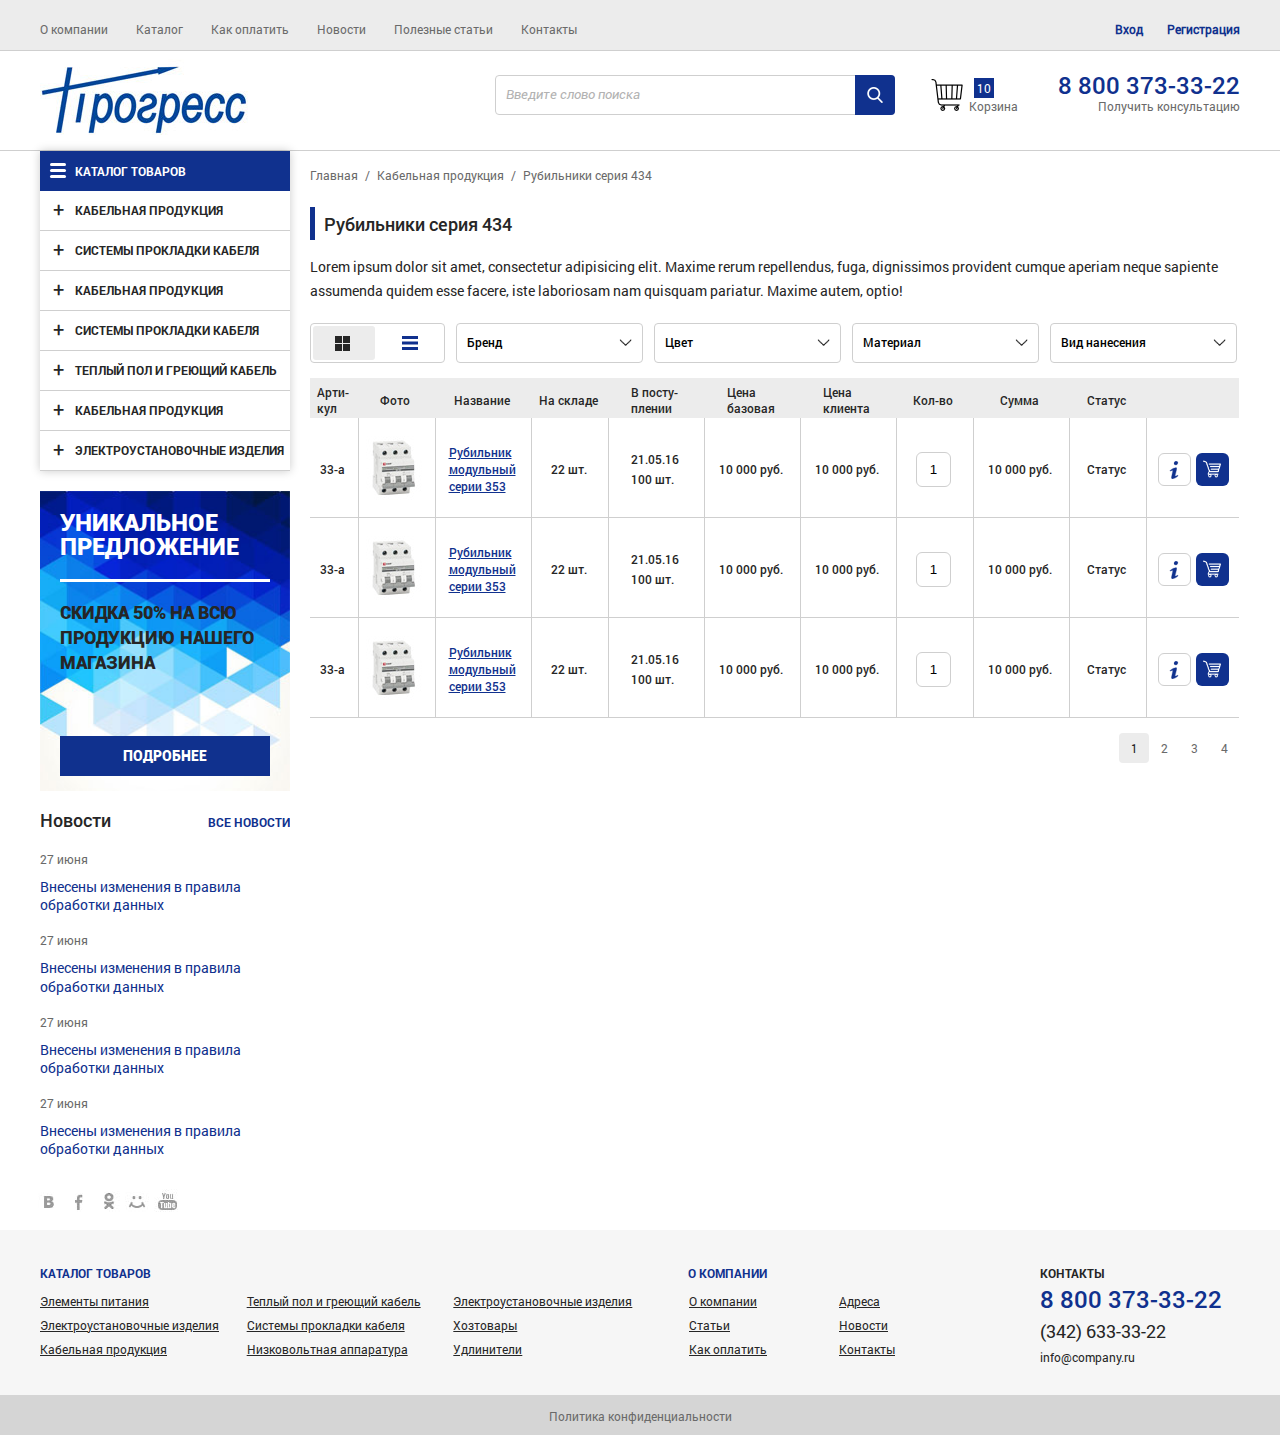
==== commit aeab7b20: "01.08" ====
--- a/catalog in 1.html
+++ b/catalog in 1.html
@@ -1706,22 +1706,23 @@
 								</select>
 							</li>
 						</ul>
+						<div class="catalog_main">
 						<div class="catalog_coubs_table">
 							<ul class="coubs_table_head">
 								<li class="trow1"><span>Арти-<br>кул</span></li>
-								<li class="trow_big"><span>Фото</span></li>
+								<li class="trow_sm"><span>Фото</span></li>
 								<li class="trow_big"><span>Название</span></li>
 								<li class="trow_sm"><span>На складе</span></li>
 								<li class="trow_big"><span>В посту-<br>плении</span></li>
 								<li class="trow_big"><span>Цена<br>базовая</span></li>
 								<li class="trow_big"><span>Цена<br>клиента</span></li>
-								<li class="trow_sm"><span>Кол-<br>во</span></li>
+								<li class="trow_sm"><span>Кол-во</span></li>
 								<li class="trow_big"><span>Сумма</span></li>
 								<li class="trow_sm"><span>Статус</span></li>
 							</ul>
 							<ul class="coubs_table_rows">
 								<li class="trow1"><span>33-a</span></li>
-								<li class="trow_big"><span><img src="img/cart1200.jpg" alt=""></span></li>
+								<li class="trow_sm prod_img"><span><img src="img/cart1200.jpg" alt=""></span></li>
 								<li class="trow_big">
 									<span>
 										<a href="">
@@ -1731,60 +1732,114 @@
 										</a>
 									</span></li>
 									<li class="trow_sm"><span>22 шт.</span></li>
-									<li class="trow_big"><span>21.05.16<br>100 шт.</span></li>
+									<li class="trow_big quant"><span>21.05.16<br>100 шт.</span></li>
 									<li class="trow_big"><span>10 000 руб.</span></li>
 									<li class="trow_big"><span>10 000 руб.</span></li>
 									<li class="trow_sm"><span><input type="text" class="coubs_table_rows_amount" name="amount" value="1"></span></li>
 									<li class="trow_big"><span>10 000 руб.</span></li>
 									<li class="trow_sm"><span>Статус</span></li>
-									<li class="trow_sm">
-									<span>
-<span class="info"><img src="img/info.png" alt=""></span>
-<span class="blue_cart"><img src="img/cart.png" alt=""></span>
-
-									</span></li>
-								</ul>
+									<li class="trow_big">
+										<span>
+											<span class="info"><a href=""><img src="img/info.png" alt=""></a></span>
+											<span class="blue_cart"><a href=""><img src="img/cartw.png" alt=""></a></span>
+										</span></li>
+									</ul>
+									<ul class="coubs_table_rows">
+										<li class="trow1"><span>33-a</span></li>
+										<li class="trow_sm prod_img"><span><img src="img/cart1200.jpg" alt=""></span></li>
+										<li class="trow_big">
+											<span>
+												<a href="">
+													Рубильник<br>
+													модульный<br>
+													серии 353
+												</a>
+											</span></li>
+											<li class="trow_sm"><span>22 шт.</span></li>
+											<li class="trow_big quant"><span>21.05.16<br>100 шт.</span></li>
+											<li class="trow_big"><span>10 000 руб.</span></li>
+											<li class="trow_big"><span>10 000 руб.</span></li>
+											<li class="trow_sm"><span><input type="text" class="coubs_table_rows_amount" name="amount" value="1"></span></li>
+											<li class="trow_big"><span>10 000 руб.</span></li>
+											<li class="trow_sm"><span>Статус</span></li>
+											<li class="trow_big">
+												<span>
+													<span class="info"><a href=""><img src="img/info.png" alt=""></a></span>
+													<span class="blue_cart"><a href=""><img src="img/cartw.png" alt=""></a></span>
+												</span></li>
+											</ul>
+											<ul class="coubs_table_rows">
+												<li class="trow1"><span>33-a</span></li>
+												<li class="trow_sm prod_img"><span><img src="img/cart1200.jpg" alt=""></span></li>
+												<li class="trow_big">
+													<span>
+														<a href="">
+															Рубильник<br>
+															модульный<br>
+															серии 353
+														</a>
+													</span></li>
+													<li class="trow_sm"><span>22 шт.</span></li>
+													<li class="trow_big quant"><span>21.05.16<br>100 шт.</span></li>
+													<li class="trow_big"><span>10 000 руб.</span></li>
+													<li class="trow_big"><span>10 000 руб.</span></li>
+													<li class="trow_sm"><span><input type="text" class="coubs_table_rows_amount" name="amount" value="1"></span></li>
+													<li class="trow_big"><span>10 000 руб.</span></li>
+													<li class="trow_sm"><span>Статус</span></li>
+													<li class="trow_big">
+														<span>
+															<span class="info"><a href=""><img src="img/info.png" alt=""></a></span>
+															<span class="blue_cart"><a href=""><img src="img/cartw.png" alt=""></a></span>
+														</span></li>
+													</ul>
+												</div>
+												</div>
+												<div class="paginator">
+													<a href="#" class="current">1</a>
+													<a href="#1">2</a>
+													<a href="#2">3</a>
+													<a href="#3">4</a>
+												</div>
+											</div>
+										</section>
+									</article>
+								</div>
+								<!-- content -->
+								<footer class="footer">
+									<div class="main_footer">
+										<ul class="foot_catalog_list">
+											<h4>Каталог товаров</h4>
+											<li><a href="">Элементы питания </a></li>
+											<li><a href="">Теплый пол и греющий кабель</a></li>
+											<li><a href="">Электроустановочные изделия</a></li>
+											<li><a href="">Электроустановочные изделия</a></li>
+											<li><a href="">Системы прокладки кабеля</a></li>
+											<li><a href="">Хозтовары </a></li>
+											<li><a href="">Кабельная продукция</a></li>
+											<li><a href="">Низковольтная аппаратура</a></li>
+											<li><a href="">Удлинители</a></li>
+										</ul>
+										<ul class="foot_catalog_list_company">
+											<h4>О компании</h4>
+											<li><a href="">О компании</a></li>
+											<li><a href="">Адреса</a></li>
+											<li><a href="">Статьи</a></li>
+											<li><a href="">Новости</a></li>
+											<li><a href="">Как оплатить</a></li>
+											<li><a href="">Контакты</a></li>
+										</ul>
+										<div class="footer_contacs">
+											<h4>Контакты</h4>
+											<a href="tel:+88003733322" class="footer_mobile_tel">8 800 373-33-22</a>
+											<span class="footer_mobile_tel"> (342) 633-33-22</span>
+											<a href="mailto:info@company.ru" class="footer_mail">info@company.ru</a>
+										</div>
+									</div>
+									<div class="bottom_footer">
+										<a href="">Политика конфиденциальности</a>
+									</div>
+								</footer>
 							</div>
-						</div>
-					</section>
-				</article>
-			</div>
-			<!-- content -->
-			<footer class="footer">
-				<div class="main_footer">
-					<ul class="foot_catalog_list">
-						<h4>Каталог товаров</h4>
-						<li><a href="">Элементы питания </a></li>
-						<li><a href="">Теплый пол и греющий кабель</a></li>
-						<li><a href="">Электроустановочные изделия</a></li>
-						<li><a href="">Электроустановочные изделия</a></li>
-						<li><a href="">Системы прокладки кабеля</a></li>
-						<li><a href="">Хозтовары </a></li>
-						<li><a href="">Кабельная продукция</a></li>
-						<li><a href="">Низковольтная аппаратура</a></li>
-						<li><a href="">Удлинители</a></li>
-					</ul>
-					<ul class="foot_catalog_list_company">
-						<h4>О компании</h4>
-						<li><a href="">О компании</a></li>
-						<li><a href="">Адреса</a></li>
-						<li><a href="">Статьи</a></li>
-						<li><a href="">Новости</a></li>
-						<li><a href="">Как оплатить</a></li>
-						<li><a href="">Контакты</a></li>
-					</ul>
-					<div class="footer_contacs">
-						<h4>Контакты</h4>
-						<a href="tel:+88003733322" class="footer_mobile_tel">8 800 373-33-22</a>
-						<span class="footer_mobile_tel"> (342) 633-33-22</span>
-						<a href="mailto:info@company.ru" class="footer_mail">info@company.ru</a>
-					</div>
-				</div>
-				<div class="bottom_footer">
-					<a href="">Политика конфиденциальности</a>
-				</div>
-			</footer>
-		</div>
     <!--[if lt IE 9]>
 	<script src="libs/html5shiv/es5-shim.min.js"></script>
 	<script src="libs/html5shiv/html5shiv.min.js"></script>
--- a/css/main.css
+++ b/css/main.css
@@ -2021,11 +2021,22 @@
     vertical-align: middle;
     text-align: center;
 }
-
+.coubs_table_rows {
+    border-bottom: 1px solid #CFCFCF;
+}
+.coubs_table_rows li {
+    height: 100px;
+    line-height: 100px;
+    border-left: 1px solid #CFCFCF;
+}
+.coubs_table_rows li:first-child {
+    border-left: none;
+}
 .catalog_coubs_table li span {
     display: inline-block;
     text-align: left;
     vertical-align: middle;
+    line-height: 1.4;
 }
 .trow1 {
     width: 45px;
@@ -2034,7 +2045,9 @@
 .trow_big {
     width: 93px;
 }
-
+.trow_big.quant span {
+    line-height: 1.7;
+}
 .trow_sm {
     width: 74px;
 }
@@ -2062,8 +2075,9 @@
 }
 .coubs_table_rows .info img,
 .coubs_table_rows .blue_cart img {
-    width: 20px;
-    height: 20px;
+    margin-top: 3px;
+    width: 18px;
+    height: 18px;
     vertical-align: middle;
 }
 .coubs_table_rows .info {
@@ -2072,4 +2086,49 @@
 .coubs_table_rows .blue_cart {
     background-color: #10318e;
     margin-left: 2px;
-}+}
+.coubs_table_rows .info a,
+.coubs_table_rows .blue_cart a{
+    display: block;
+    height: 100%;
+}
+.trow_sm.prod_img img{
+width: 100%;
+}
+/*============paginator============*/
+.paginator {
+    text-align: right;
+    white-space: nowrap;
+    margin-top: 15px;
+    margin-bottom: 100px;
+}
+
+.paginator a {
+    display: inline-block;
+    width: 30px;
+    height: 30px;
+    padding: 0 10px;
+    margin-left: -4px;
+    line-height: 30px;
+    font-size: 12px;
+    color: #6a6a6a;
+    text-decoration: none;
+    text-align: center;
+    vertical-align: middle;
+    border-radius: 4px;
+    transition: all 0.3s;
+}
+
+
+.paginator .current {
+    background-color: #ECECEC;
+    color: #262626;
+    transition: all 0.3s;
+}
+
+.paginator a:hover {
+    text-decoration: underline;
+    background-color: #bcd3e4;
+    transition: all 0.3s;
+}
+/*============paginator============*/--- a/css/responsive.css
+++ b/css/responsive.css
@@ -96,6 +96,19 @@
     }
     .cart_table_tr .tr_price {
         width: 140px;
+    }
+    .selects_list .select-style {
+        margin-left: 4px;
+        width: 140px;
+    }
+    .trow1 {
+        width: 40px;
+    }
+    .trow_sm {
+        width: 50px;
+    }
+    .trow_big {
+        width: 76px;
     }
 }
 
@@ -555,6 +568,15 @@
     .order_details_tr li:nth-child(3) {
         width: 70px;
     }
+    .about_page .about_page_text {
+        font-size: 12px;
+    }
+    .selects_list .select_view {
+    width: 110px;
+}
+.catalog_coubs_table {
+    font-size: 10px;
+}
 }
 
 @media only screen and (max-width: 750px) {
@@ -602,6 +624,23 @@
     }
     .cart_table_th_quan {
         padding-left: 5px;
+    }
+    .catalog_coubs_table {
+        width: 740px;
+    }
+    .catalog_main {
+        overflow: scroll;
+        white-space: nowrap;
+    }
+    .selects_list li select {
+        font-size: 10px;
+        padding: 13px;
+    }
+    .selects_list {
+        padding-right: 15px;
+        padding-bottom: 30px;
+        overflow: scroll;
+        white-space: nowrap;
     }
 }
 
@@ -1025,59 +1064,62 @@
     .cart_table_th .cart_table_th_quan {
         width: 55px;
     }
-    .cart_table .cart_table_tr .tr_price, .cart_table_th .cart_table_th_price {
-    width: 50px;
-}
-.tr_name a > p {
-    font-size: 10px;
-}
-.tr_name_img {
-    width: 54px;
-}
-.cart_table .cart_table_th .cart_table_th_name, .cart_table .cart_table_tr .tr_name {
-    width: 120px;
-}
-aside.cart_aside {
-    width: 310px;
-}
-.cart_aside_order {
-    padding: 0;
-}
-.cart_aside_order .order_submit {
-    width: 300px;
-}
-.spin input {
-    width: 30px;
-}
-.cart_table .cart_table_tr .tr_quan {
-    padding-left: 5px;
-}
-.cart_table_tr .circle {
-    width: 16px;
-    height: 16px;
-    border-width: 1px;
-    margin-top: -11px;
-}
-.cart_table_tr .cross {
-    width: 16px;
-    height: 16px;
-    line-height: 16px;
-    font-size: 12px;
-    margin-left: -8px;
-    margin-top: -8px;
-}
-.cart_table_th,
-.tr_price,
-.tr_summ,
-.spin input  {
-    font-size: 10px;
-}
-.cart_table {
-    margin-top: 5px;
-}
-.cart_table .cart_table_tr .tr_quan, .cart_table_th .cart_table_th_quan {
-    width: 40px;
-}
+    .cart_table .cart_table_tr .tr_price,
+    .cart_table_th .cart_table_th_price {
+        width: 50px;
+    }
+    .tr_name a > p {
+        font-size: 10px;
+    }
+    .tr_name_img {
+        width: 54px;
+    }
+    .cart_table .cart_table_th .cart_table_th_name,
+    .cart_table .cart_table_tr .tr_name {
+        width: 120px;
+    }
+    aside.cart_aside {
+        width: 310px;
+    }
+    .cart_aside_order {
+        padding: 0;
+    }
+    .cart_aside_order .order_submit {
+        width: 300px;
+    }
+    .spin input {
+        width: 30px;
+    }
+    .cart_table .cart_table_tr .tr_quan {
+        padding-left: 5px;
+    }
+    .cart_table_tr .circle {
+        width: 16px;
+        height: 16px;
+        border-width: 1px;
+        margin-top: -11px;
+    }
+    .cart_table_tr .cross {
+        width: 16px;
+        height: 16px;
+        line-height: 16px;
+        font-size: 12px;
+        margin-left: -8px;
+        margin-top: -8px;
+    }
+    .cart_table_th,
+    .tr_price,
+    .tr_summ,
+    .spin input {
+        font-size: 10px;
+    }
+    .cart_table {
+        margin-top: 5px;
+    }
+    .cart_table .cart_table_tr .tr_quan,
+    .cart_table_th .cart_table_th_quan {
+        width: 40px;
+    }
 }
 
 @media only screen and (max-width: 360px) {
@@ -1155,8 +1197,3 @@
 /* Large Devices, Wide Screens */
 
 @media only screen and (min-width: 1200px) {}
-
-.bottom_head_content
-}
-
-}
